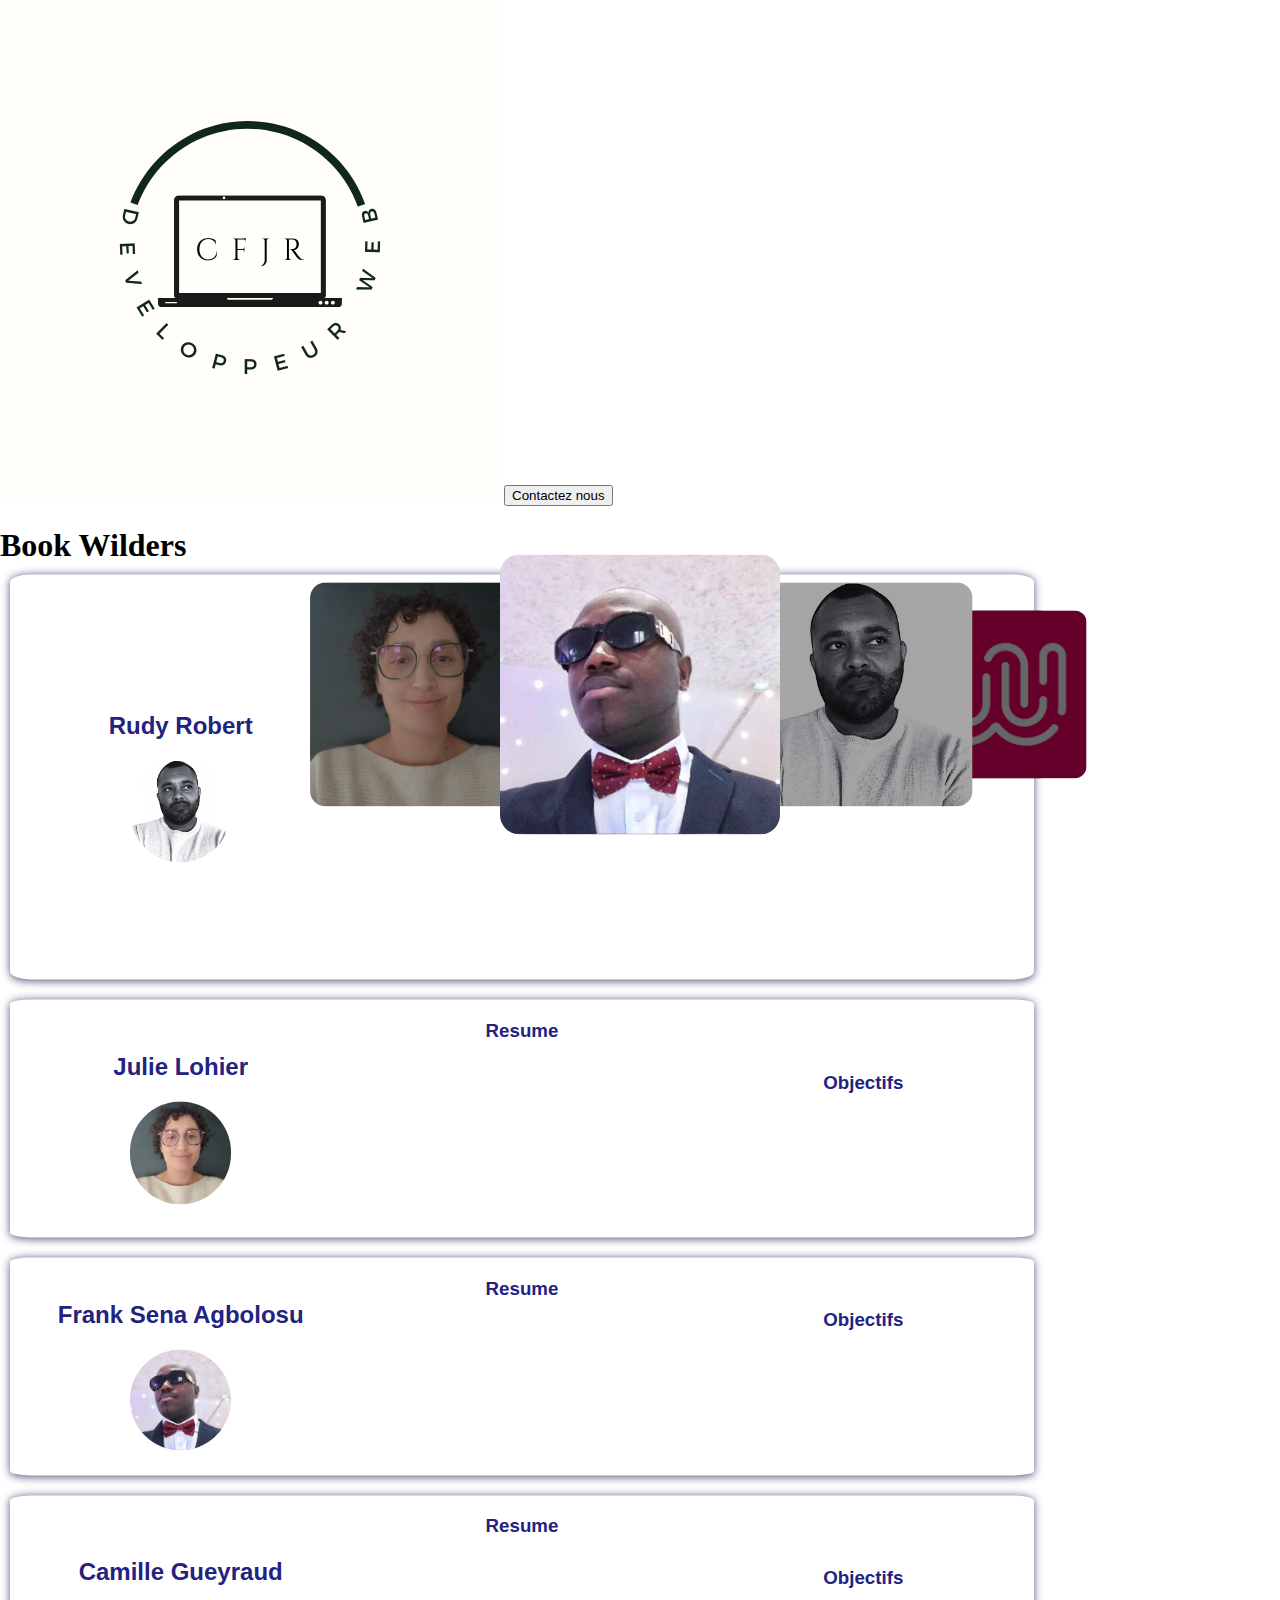
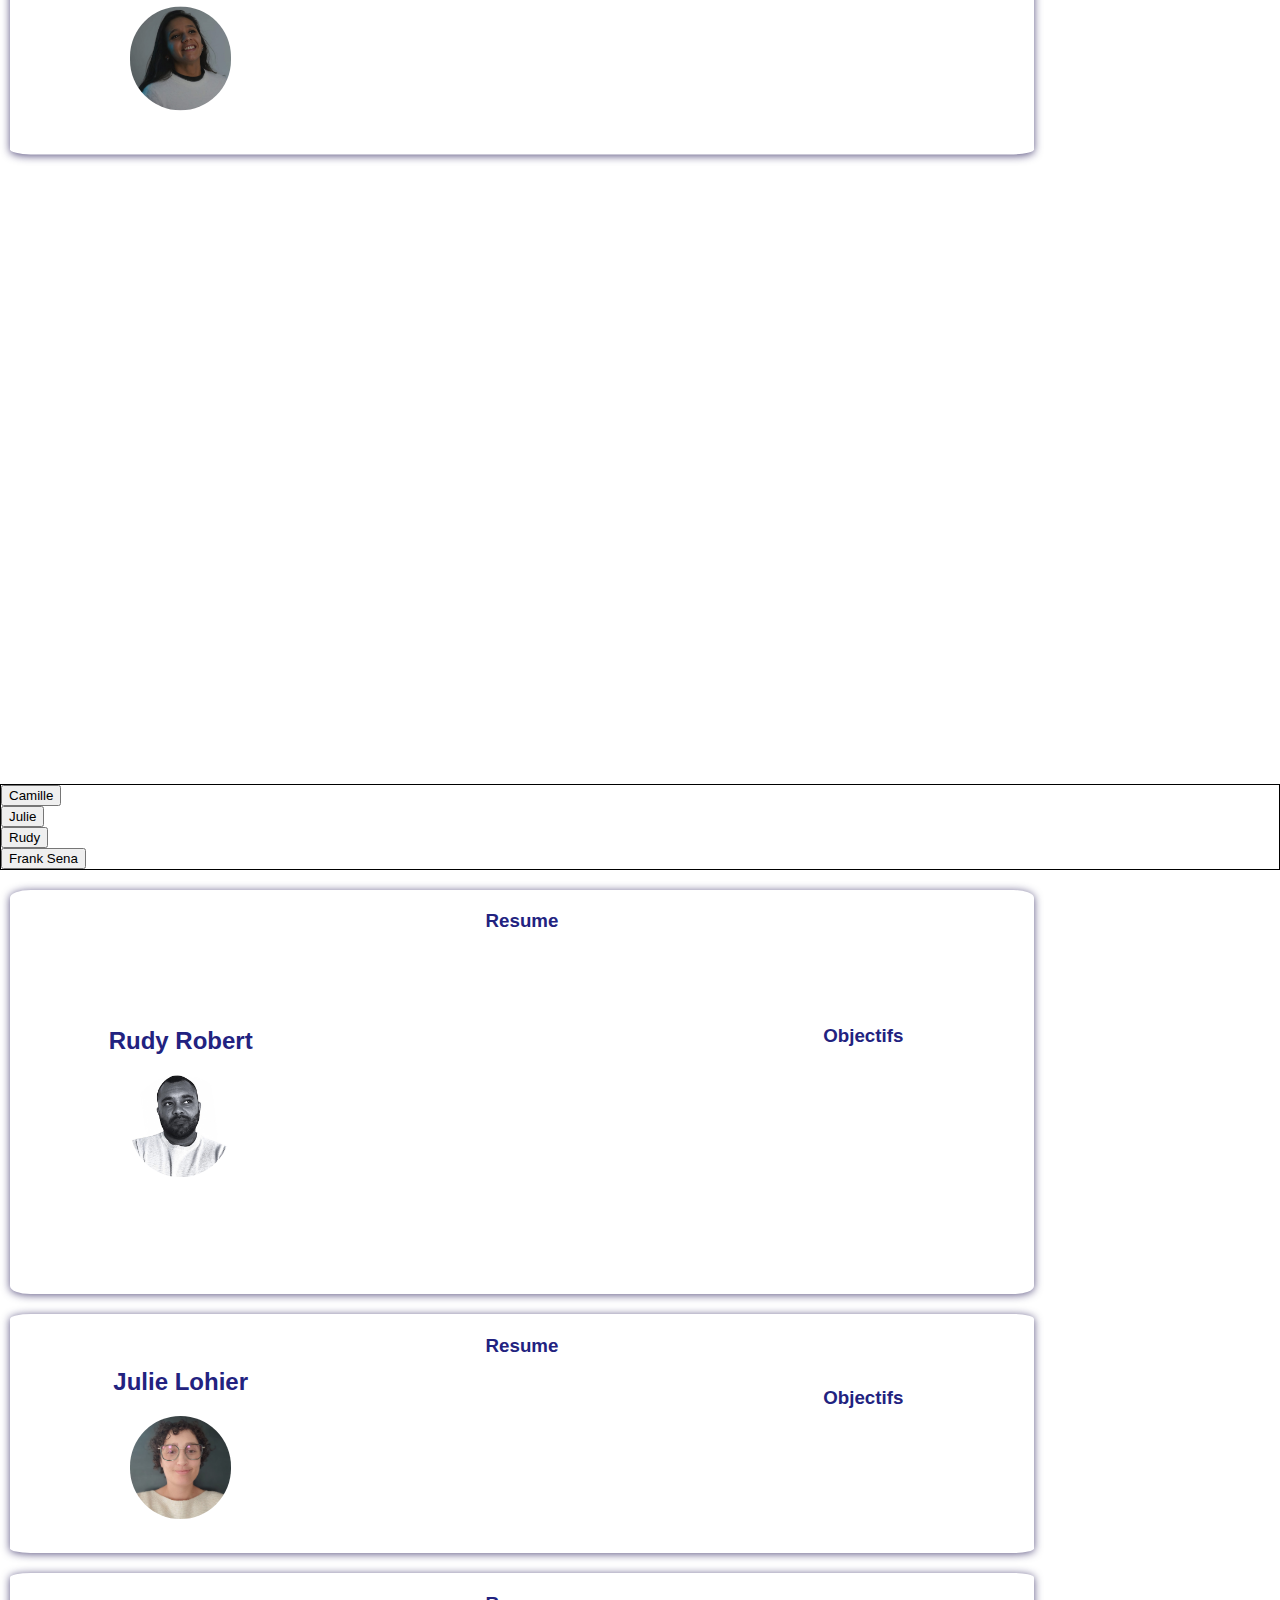
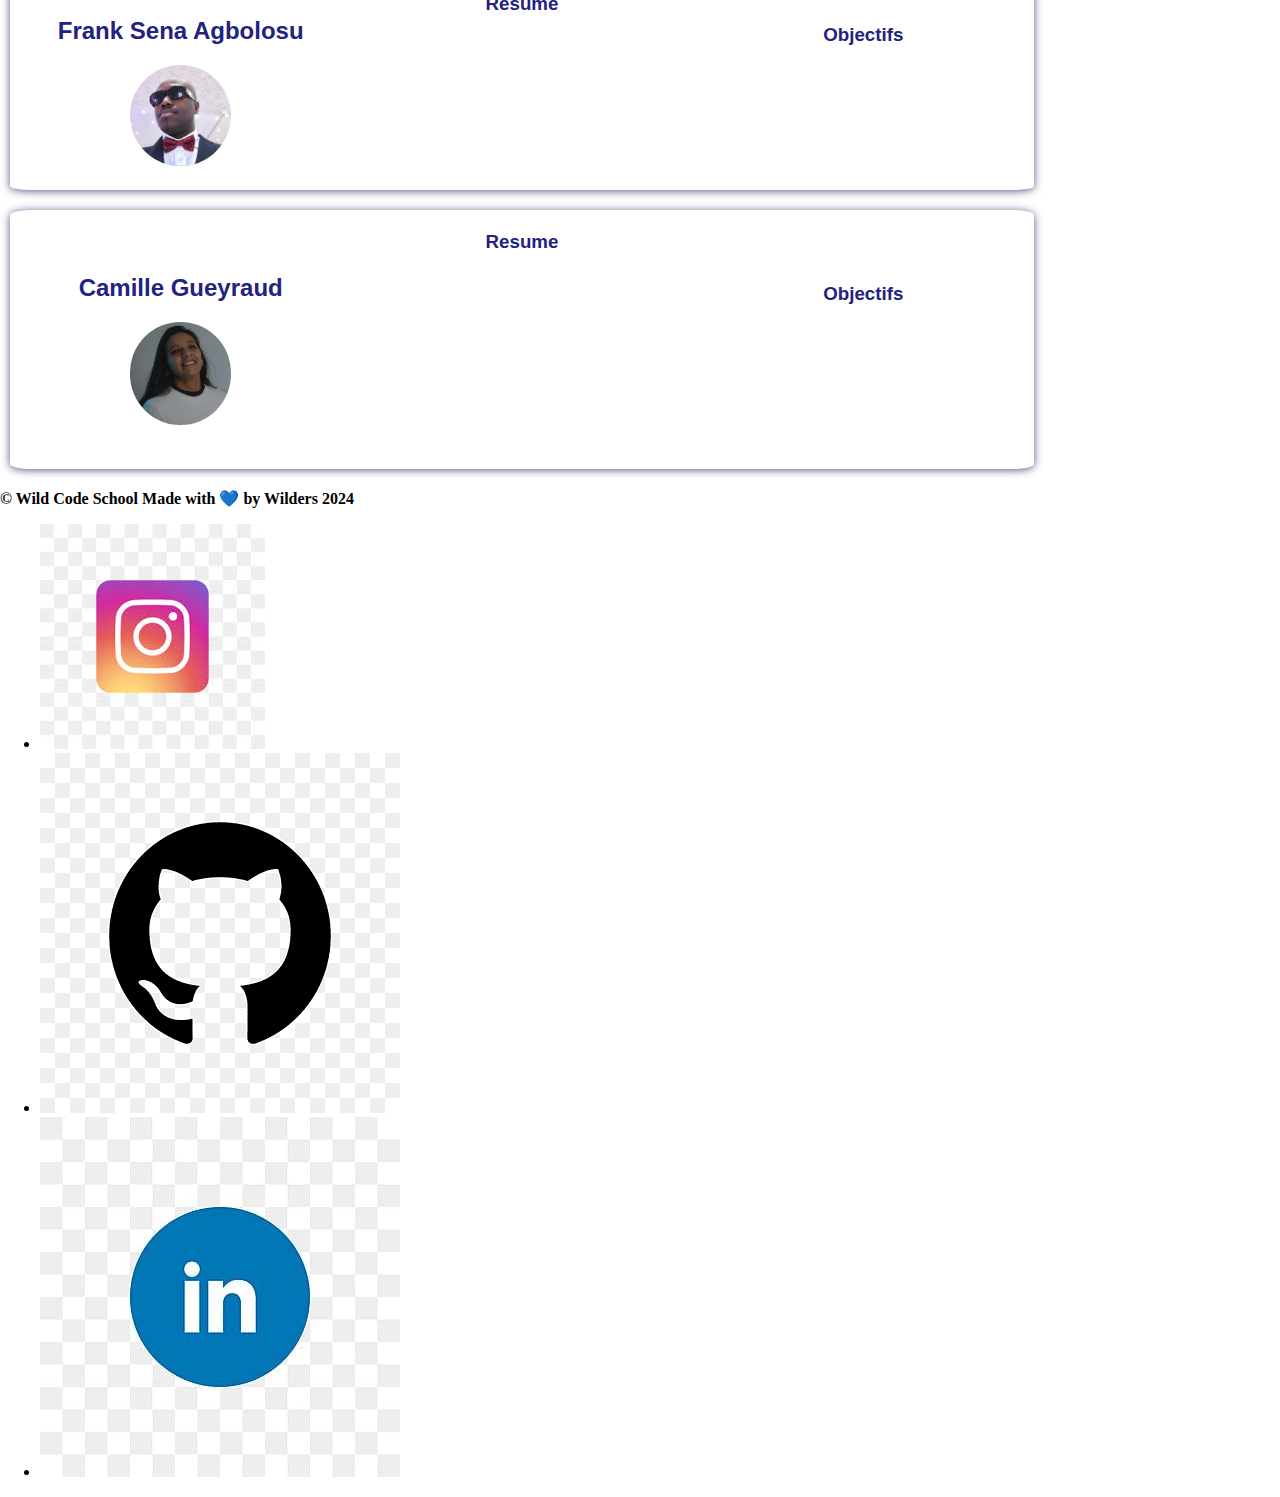
==== index.html @ ea880a0f "erreur2225566545" ====
<!DOCTYPE html>
<html lang="fr">
<head>
    <meta charset="UTF-8">
    <meta name="viewport" content="width=device-width, initial-scale=1.0">

    <link href="https://fonts.googleapis.com/css2?family=Overpass:ital,wght@0,100..900;1,100..900&family=Quicksand:wght@300..700&display=swap" rel="stylesheet">
    <kink rel ="stylesheet" href="style2.css"/>
    <link rel="stylesheet" href="style.css"/>
    <link rel="stylesheet" href="styles.css"/>
    <link rel="stylesheet" href="responcive.css"/>
    
        <title>Book Wilders</title>

    <script src="index.js" defer></script>
    <script src="script.js" defer></script>
    <script src="index2.js" defer></script>
  
</head>
<body>
    <header>
    <div class="contenu">

     
          <img src="../public/image/Logo_Tech_Informatique_Simple_Moderne_Professionnel_Noir_et_Blanc_1.png" alt="logo CV" id="logo"/>
          <button id="Monbouton"> Contactez nous </button>
          <h1>Book Wilders</h1>    
  
       </header>
     </div>

<main>
    <div id="carousel">
        <img src="photos/camille.jpg" id="carousel-image-0" class="carousel-image" >
       
        <img src="photos/IMG_20240923_165453.jpg" id="carousel-image-1" class="carousel-image">
       
        <img src="photos/Sena.JPG" id="carousel-image-2" class="carousel-image">
        <img src="photos/rudy.png" id="carousel-image-3" class="carousel-image">
        <img src="photos/images.png" id="carousel-image-4" class="carousel-image">
        <img src="Logo_Tech_Informatique_Simple_Moderne_Professionnel_Noir_et_Blanc_1.png" id="carousel-image-5" class="carousel-image">
    

        <section class = "container">
             <div class = "CartePrez">
                <h2>Rudy Robert</h2>
                 <img src="./photos/rudy.png" alt = "PhotoCV">
            </div>
            <div class="Resume">
                <h3>Resume</h3>
                <p>"Rudy est un touche-à-tout passionné, avec une affinité particulière pour la musique qu’il pratique pendant son temps libre. Actuellement, il se lance dans le métier de développeur web, une profession qui le passionne profondément. Sa curiosité et son intérêt pour tout ce qui touche à l’informatique l’ont naturellement conduit vers ce domaine. Rudy est déterminé à développer ses compétences techniques et à contribuer à des projets innovants dans le monde du développement web."</p>
            </div>
            <div class = Objectifs>
                 <h3>Objectifs</h3>
                 <p>"Devenir développeur web dans une entreprise a la réunion et pourquoi pas freelance par la suite."</p>
            </div>
         </section>
         
         <section class = "container">
            <div class = "CartePrez">
               <h2>Julie Lohier</h2>
                <img src="./photos/IMG_20240923_165453.jpg" alt = "PhotoCV">
           </div>
           <div class="Resume">
               <h3>Resume</h3>
               <p>"Dans le paramédical depuis des années je veux changer de voix pour faire avancer le monde de demain. L'informatique est un métier porteur un métier offrant de réels opportunités et je ne veux pas manquer ça."</p>
           </div>
           <div class = Objectifs>
                <h3>Objectifs</h3>
                <p>"Devenir développeuse!"</p>
           </div>
        </section>
       
        <section class = "container">
            <div class = "CartePrez">
               <h2>Frank Sena Agbolosu</h2>
                <img src="./photos/Sena.JPG" alt = "PhotoCV">
           </div>
           <div class="Resume">
               <h3>Resume</h3>
               <p>"A la suite de ma formation, je compte faire une alternance. Après mon alternance, j'aimerais bien travailler dans une entreprise . Et finalement, je souhaite ouvrir ma propre boîte."</p>
           </div>
           <div class = Objectifs>
                <h3>Objectifs</h3>
                <p>"Mon objectif c'est de devenir un développeur web"</p>
           </div>
        </section>
    
        <section class = "container">
            <div class = "CartePrez">
               <h2>Camille Gueyraud</h2>
                <img src="./photos/camille.jpg" alt = "PhotoCV">
           </div>
           <div class="Resume">
               <h3>Resume</h3>
               <p>"Issue d'une domaine du recrutement (RPO) dans le monde de l'informatique et de l'IA, j'ai décidé de reprendre mes études afin d'acquérir des compétences en développement web et orienter mon projet professionnel vers un projet freelance."</p>
           </div>
           <div class = Objectifs>
                <h3>Objectifs</h3>
                <p>"Maitriser le front et le back end afin d'élargir mon pannel de compétences."</p>
           </div>
        </section>
      


</main>

<section>
    <!-- Les contacts -->
     <div class="container_contact">
        <button class="showForm">Camille</button><br>
        <button class="showForm">Julie</button><br>
        <button class="showForm">Rudy</button><br>
        <button class="showForm">Frank Sena</button><br>
     </div>
     <div>
        <form method="Get" action="" id="contactForm">
          <label for="email">Email</label><br>
          <input type="email" placeholder="ex:luke@yahoo.com"> <br>
          <label for="message">Votre Message</label><br>
          <textarea name="message" id="message"></textarea><br>
          <button type="submit">Envoyer</button>
         </form>
     </div>
    
    </section>
  <footer></footer>   
    
    <section id="carousel">
            <img src="../photos/camille.jpg" id="carousel-image-0" class="carousel-image" >
           
            <img src="../photos/IMG_20240923_165453.jpg" id="carousel-image-1" class="carousel-image">
           
            <img src="../photos/rudy.png" id="carousel-image-2" class="carousel-image">
            <img src="../photos/Sena.JPG" id="carousel-image-3" class="carousel-image">
            <img src="../public/image/Logo_Tech_Informatique_Simple_Moderne_Professionnel_Noir_et_Blanc_1.png" id="carousel-image-4" class="carousel-image">
            <img src="Logo_Tech_Informatique_Simple_Moderne_Professionnel_Noir_et_Blanc_1.png" id="carousel-image-5" class="carousel-image">
     </section>


    <section class = "container">
        <div class = "CartePrez">
           <h2>Rudy Robert</h2>
            <img src="./photos/rudy.png" alt = "PhotoCV">
       </div>
       <div class="Resume">
           <h3>Resume</h3>
           <p>"Rudy est un touche-à-tout passionné, avec une affinité particulière pour la musique qu’il pratique pendant son temps libre. Actuellement, il se lance dans le métier de développeur web, une profession qui le passionne profondément. Sa curiosité et son intérêt pour tout ce qui touche à l’informatique l’ont naturellement conduit vers ce domaine. Rudy est déterminé à développer ses compétences techniques et à contribuer à des projets innovants dans le monde du développement web."</p>
       </div>
       <div class = Objectifs>
            <h3>Objectifs</h3>
            <p>"Devenir développeur web dans une entreprise a la réunion et pourquoi pas freelance par la suite."</p>
       </div>
    </section>
    
    <section class = "container">
       <div class = "CartePrez">
          <h2>Julie Lohier</h2>
           <img src="./photos/IMG_20240923_165453.jpg" alt = "PhotoCV">
      </div>
      <div class="Resume">
          <h3>Resume</h3>
          <p>"Dans le paramédical depuis des années je veux changer de voix pour faire avancer le monde de demain. L'informatique est un métier porteur un métier offrant de réels opportunités et je ne veux pas manquer ça."</p>
      </div>
      <div class = Objectifs>
           <h3>Objectifs</h3>
           <p>"Devenir développeuse!"</p>
      </div>
   </section>
  
   <section class = "container">
       <div class = "CartePrez">
          <h2>Frank Sena Agbolosu</h2>
           <img src="./photos/Sena.JPG" alt = "PhotoCV">
      </div>
      <div class="Resume">
          <h3>Resume</h3>
          <p>"A la suite de ma formation, je compte faire une alternance. Après mon alternance, j'aimerais bien travailler dans une entreprise . Et finalement, je souhaite ouvrir ma propre boîte."</p>
      </div>
      <div class = Objectifs>
           <h3>Objectifs</h3>
           <p>"Mon objectif c'est de devenir un développeur web"</p>
      </div>
   </section>

   <section class = "container">
       <div class = "CartePrez">
          <h2>Camille Gueyraud</h2>
           <img src="./photos/camille.jpg" alt = "PhotoCV">
      </div>
      <div class="Resume">
          <h3>Resume</h3>
          <p>"Issue d'une domaine du recrutement (RPO) dans le monde de l'informatique et de l'IA, j'ai décidé de reprendre mes études afin d'acquérir des compétences en développement web et orienter mon projet professionnel vers un projet freelance."</p>
      </div>
      <div class = Objectifs>
           <h3>Objectifs</h3>
           <p>"Maitriser le front et le back end afin d'élargir mon pannel de compétences."</p>
      </div>
   </section>

</main>



  <footer><strong>
        <span>&copy; Wild Code School</span>
        <span>Made with &#x1F499; by Wilders 2024</span>
        <nav>
            <ul class="social-icons">
                <li><a href="https://www.instagram.com"></a> <img src="../public/image/logoinsta.jpeg" alt="insta"></li>
                <li><a href="https://www.github.com"></a> <img src="../public/image/logogithub.png" alt="github"></li>
                <li><a href= "https://www.linkedin.com"></a><img src="../public/image/logolinkedin.jpeg" alt="linkedin"></li>
                
            </ul>
        </nav>
    </strong>
    </footer>

</body>
</html>
---- style.css ----
/* css camille */
main {
    display: grid;
    place-items: center; 
    min-height: 100vh; 
    /* ajout rudy */
    margin-top: 600px;
}

.container {

  
    
    display: grid;
    flex-direction: column;
    justify-content: space-between;
    align-items: center;
    margin:20px;
    box-shadow: 0px 1px 9px rgba(21, 11, 75, 0.7);
    border-radius: 2%;
    
    @media screen and (min-width: 992px) {
        display: flex;
        flex-direction: row;
        width: 80%;
        justify-content: space-between;
        margin-left: 10px;
        margin-right: 3px;
      }

}

.CartePrez , .Resume , .Objectifs{
    display: grid;
    justify-items: center;
    flex: 1;
    margin: 2px;
}

h2 , h3 {
    font-family: Verdana, Geneva, Tahoma, sans-serif;
    color: rgb(34, 34, 128);
}

p {
    font-family: 'Segoe UI', Tahoma, Geneva, Verdana, sans-serif;
    font-size: 9;
    text-align: center;
    line-height: 1.3;
    margin: 25px;
    opacity: 0; 
    animation: fadeIn 4s ease-in forwards; 
  }
  
  @keyframes fadeIn {
    from {
      opacity: 0; 
    }
    to {
      opacity: 1; 
    }
  }


.CartePrez img {
    width: 30%;
    border-radius: 500px;
}

/* CSS Frank */

.container_contact {
 border: 1px solid black;
  
  }  

#contactForm {
  display:none;
}
---- styles.css ----
body {
<<<<<<< HEAD
	background-image:;
	caret-color: transparent;
	margin: 0;
=======
	background-image: url("public/image/bg.png");
    background-size: cover;
    background-repeat: no-repeat;
    background-position: center;
    background-attachment: fixed;
    background-size: 90%

>>>>>>> 9f39a47e15e9394b6ae629d2e68b1f5ff9abc0ea
}

#carousel  {
    width: 100%;
    max-width: 100vw;
<<<<<<< HEAD
    height:85vh;
=======
    height: 65vh;
>>>>>>> 9f39a47e15e9394b6ae629d2e68b1f5ff9abc0ea
    position: absolute;
    top: 100%;
    transform: translateY(-50%);
    overflow: hidden;
}



.carousel-image  {
    height: 50vh;
    max-height: 280px;
    position: absolute;
    left: 50%;
    border-radius: 7%;
    box-shadow: rgba(0, 0, 0, 0.35) 0px px 1px;

}

#carousel-image-0  {
    transform: translateX(-50%) translateX(120%) scale(0.6);
    filter: brightness(40%);
    z-index: 1;
}

#carousel-image-1  {
    transform: translateX(-50%) translateX(-80%) scale(0.8);
    filter: brightness(65%);
    opacity: 10;
    z-index: 2;
}

#carousel-image-2 {
    transform: translateX(-50%) scale(1);
    filter: brightness(100%);
    opacity: 10;
    z-index: 3;
}

#carousel-image-3 {
    transform: translateX(-50%) translateX(80%) scale(0.8);
    filter: brightness(65%);
    opacity: 10;
    z-index: 2;
}

#carousel-image-4 {
    transform: translateX(-50%) translateX(120%) scale(0.6);
    filter: brightness(40%);
    opacity: 10;
    z-index: 1;
}

#carousel-image-5 {
    transform: translateX(-50%) scale(1.5);
    filter: brightness(40%);
    opacity: 0;
    z-index: 1;
}

Forward
.mv0to5 {
    animation:mv0to5;
  
    animation-fill-mode: forwards;	
}

.mv5to4 {
    animation:mv5to4;
   
    animation-fill-mode: forwards;	
}

.mv4to3 {
    animation: mv4to3;
    
    animation-fill-mode: forwards;	
}

.mv3to2 {
    animation: mv3to2;
   
    animation-fill-mode:forwards;	
}

.mv2to1 {
    animation:mv2to1;
    
    animation-fill-mode: forwards;	
}

.mv1to0 {
    animation:mv1to0;
  
    animation-fill-mode: forwards;
}





@keyframes mv0to5 {
    0% { transform: translateX(-50%) translateX(-120%) scale(0.6); filter: brightness(40%); opacity: 1; z-index: 2}
    20% { opacity: 0; }
    100% { transform: translateX(-50%) scale(0.6);  filter: brightness(40%); opacity: 0; z-index:1}
}
@keyframes mv5to4 {
    0% { transform: translateX(-50%) scale(0.6);  filter: brightness(40%); opacity: 0; z-index:1 }    
    80% { opacity: 0;}
    100% { transform: translateX(-50%) translateX(120%) scale(0.6);  filter: brightness(40%); opacity: 1; z-index: 2 }
}
@keyframes mv4to3 {
    0% { transform: translateX(-50%) translateX(120%) scale(0.6); filter: brightness(40%); opacity: 1; z-index: 2; }
    100% { transform: translateX(-50%) translateX(80%) scale(0.8); filter: brightness(65%); opacity: 1; z-index: 3; }
}
@keyframes mv3to2 {
    0% { transform: translateX(-50%) translateX(80%) scale(0.8); filter: brightness(65%); opacity: 1; z-index: 3; }
    30% { opacity: 1; z-index: 4;}
    100% { transform: translateX(-50%) translateX(0%) scale(1); filter: brightness(100%); opacity: 1; z-index: 4; }
}
@keyframes mv2to1 {
    0% { transform: translateX(-50%) translateX(0%) scale(1); filter: brightness(100%); opacity: 1; z-index: 4; }    
    100% { transform: translateX(-50%) translateX(-80%) scale(0.8); filter: brightness(65%); opacity: 1; z-index: 3; }
}
@keyframes mv1to0 {
    0% { transform: translateX(-50%) translateX(-80%) scale(0.8); filter: brightness(65%); opacity:1; z-index:3; }        
    100% { transform: translateX(-50%) translateX(-120%) scale(0.6); filter: brightness(40%); opacity:1; z-index:2; }
}
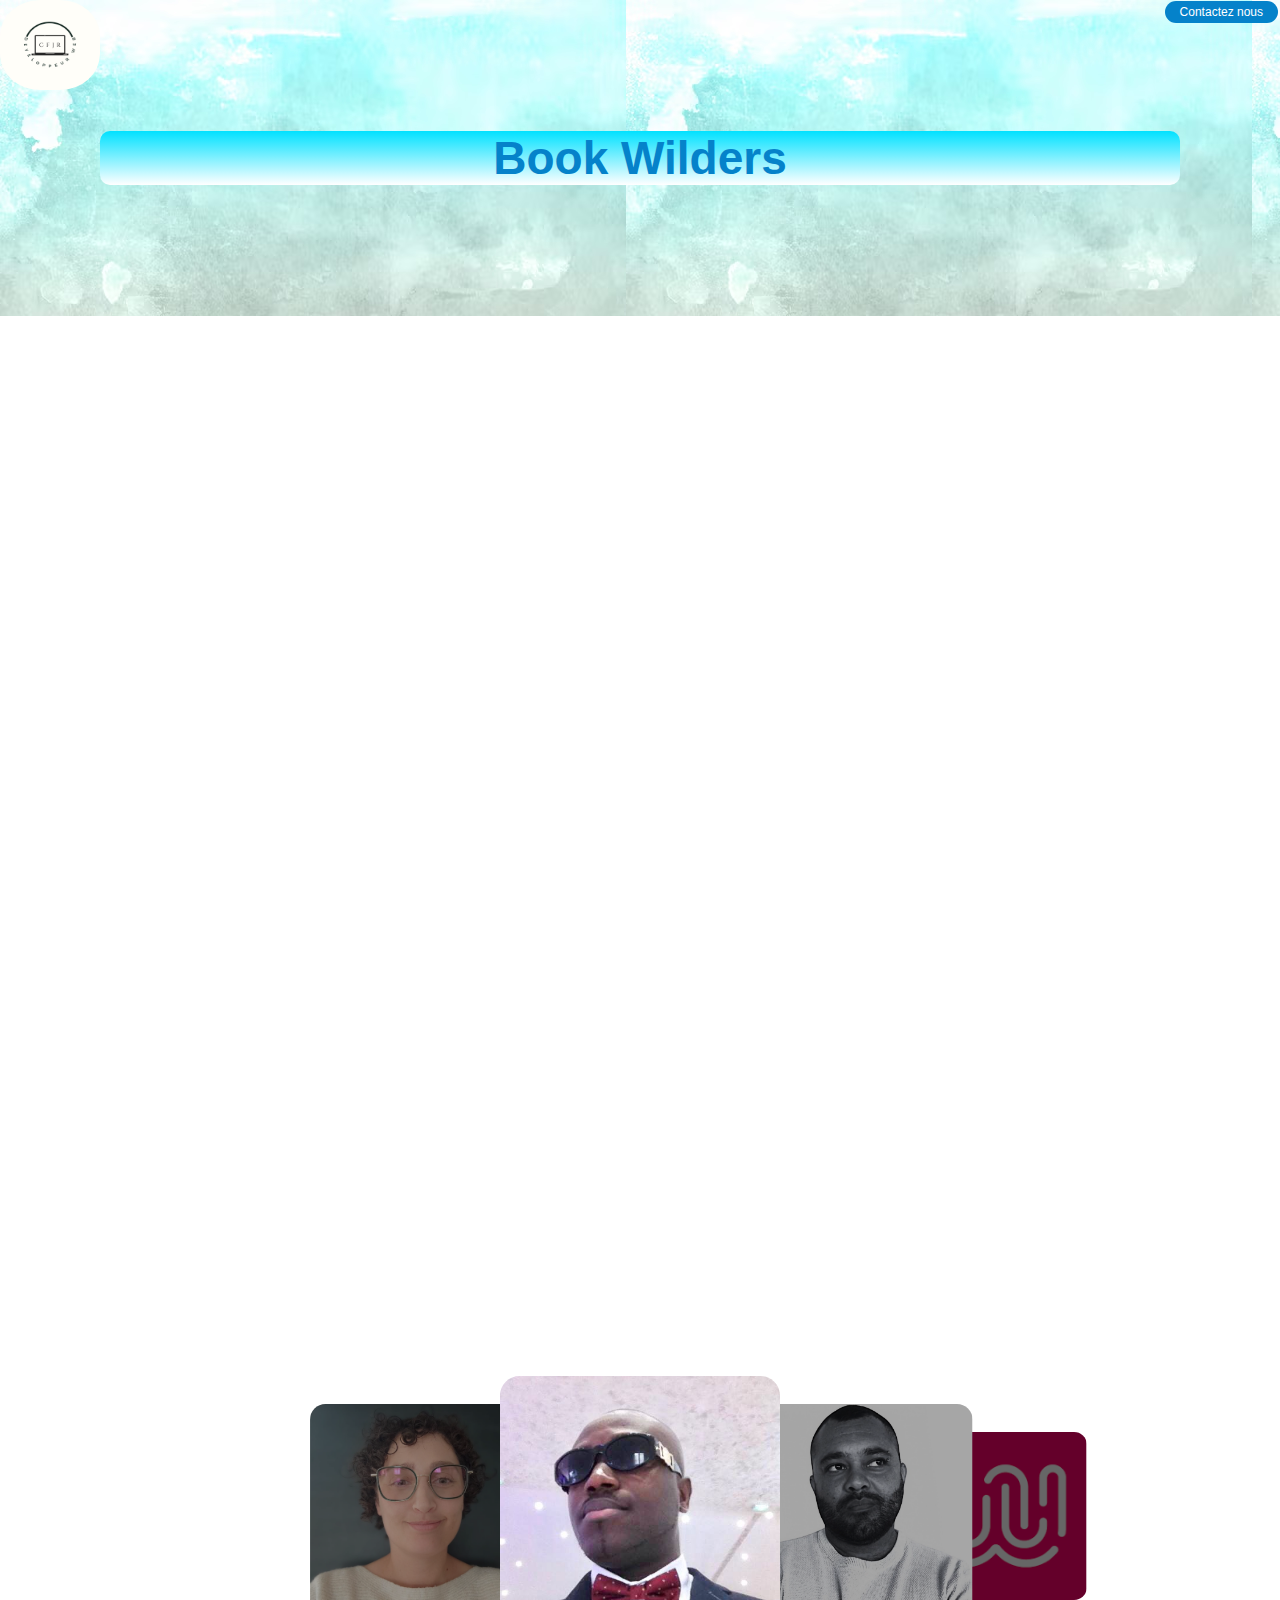
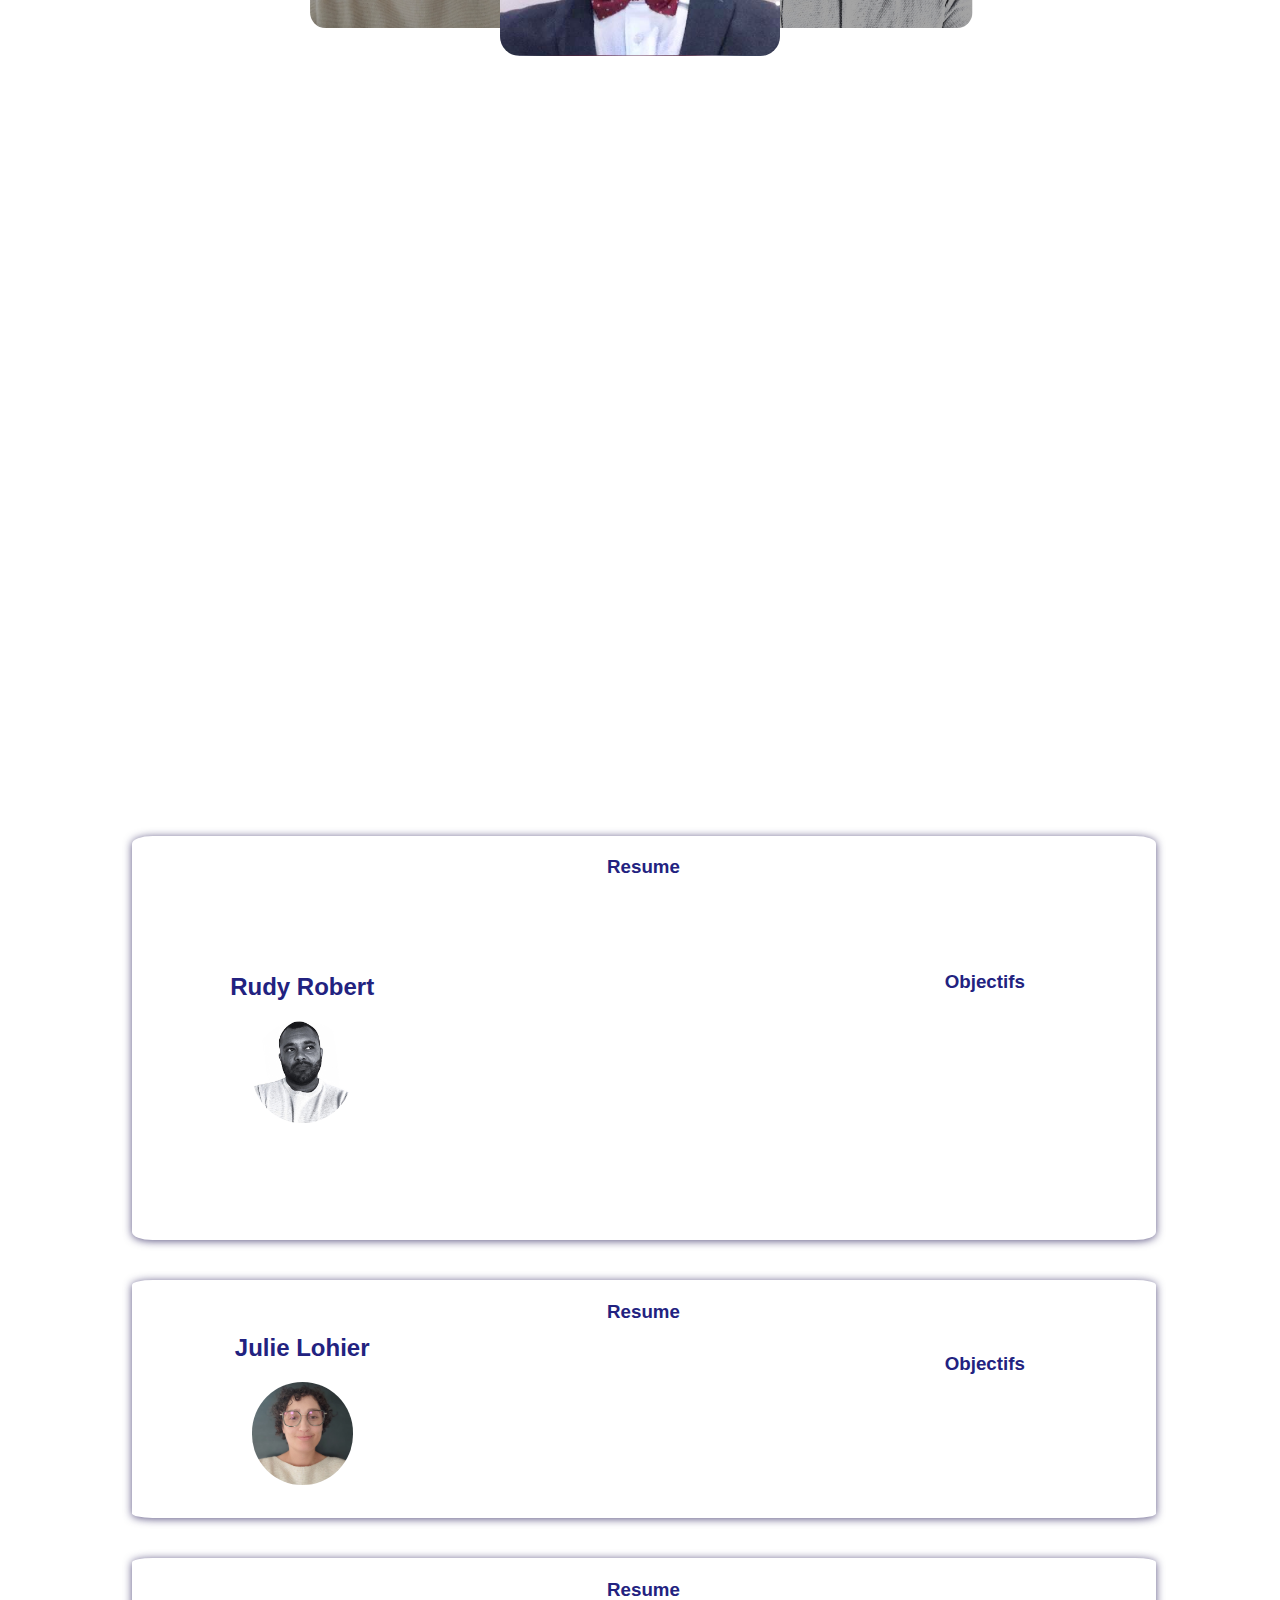
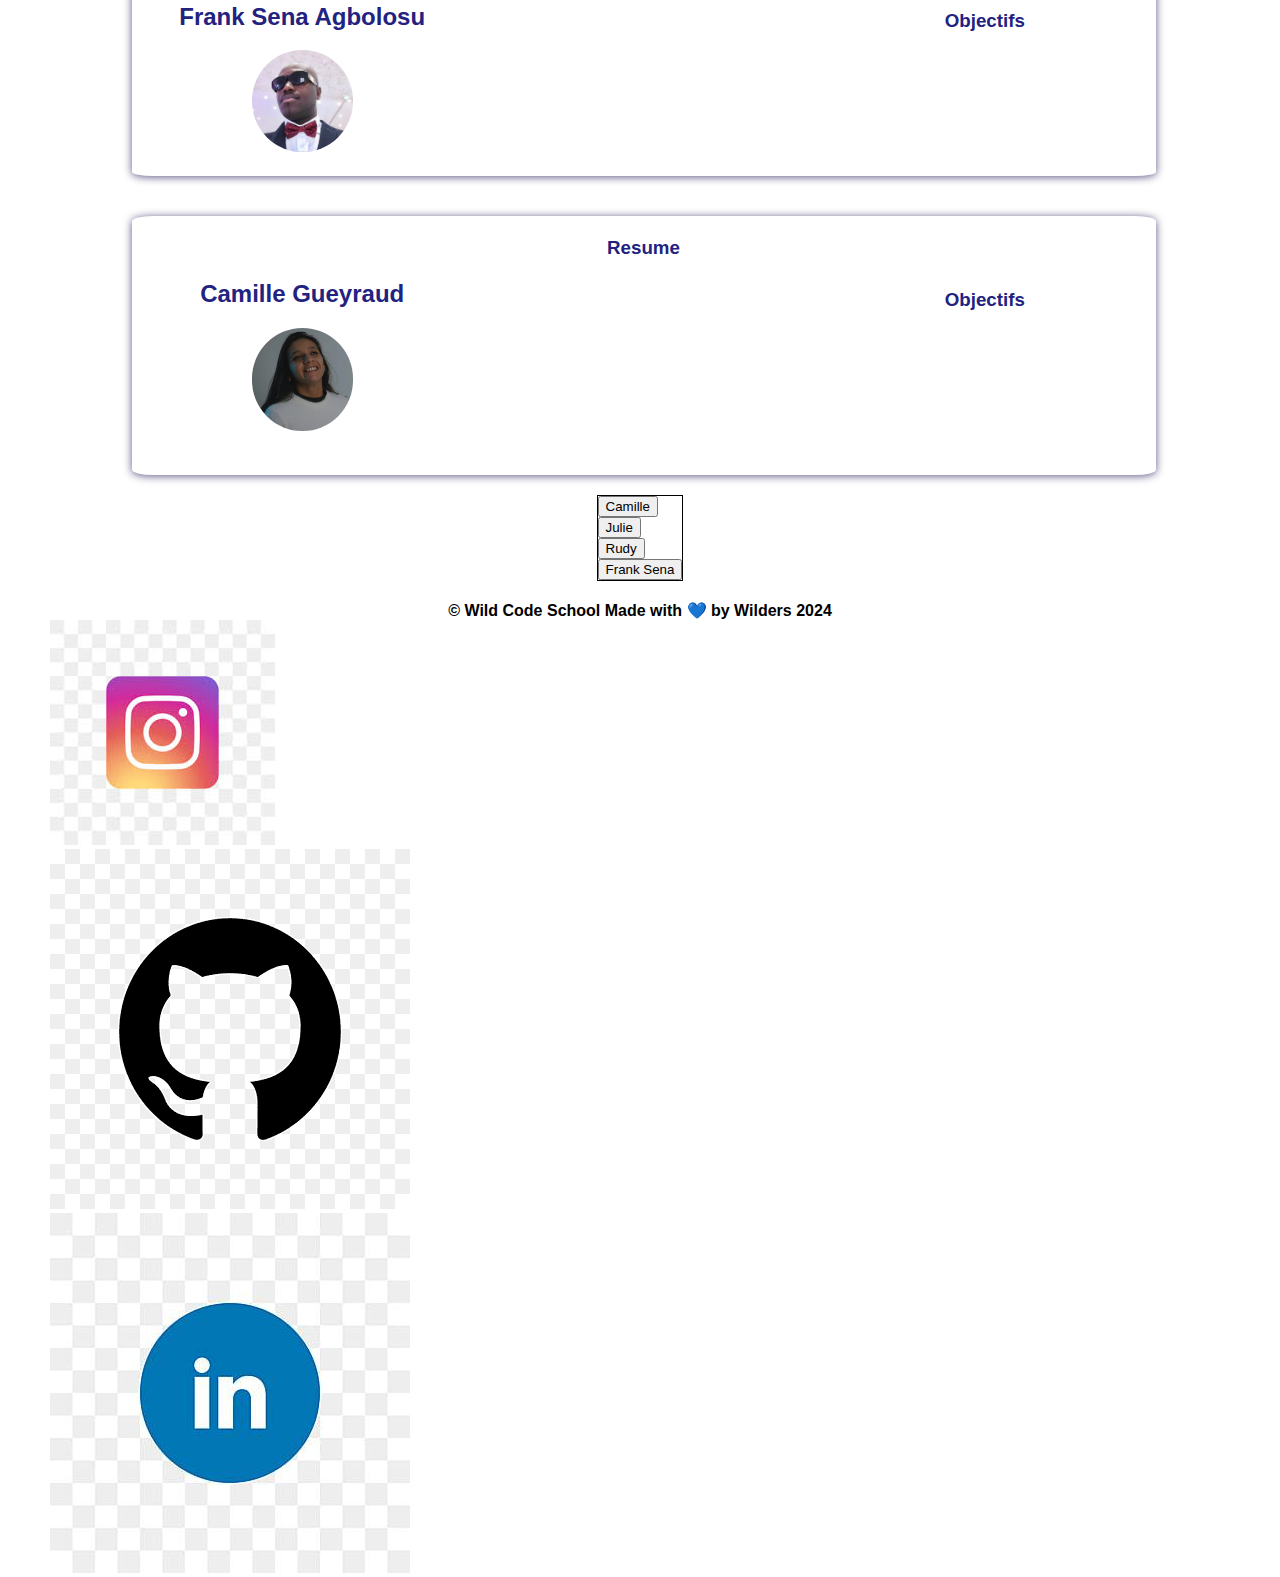
==== commit 6f9b986b: "Merge branch 'main' of github.com:rudy-flexcode/code-projet" ====
--- a/index.html
+++ b/index.html
@@ -8,6 +8,7 @@
     <kink rel ="stylesheet" href="style2.css"/>
     <link rel="stylesheet" href="style.css"/>
     <link rel="stylesheet" href="styles.css"/>
+    <link rel="stylesheet" href="style2.css"/>
     <link rel="stylesheet" href="responcive.css"/>
     
         <title>Book Wilders</title>
@@ -30,7 +31,7 @@
      </div>
 
 <main>
-    <div id="carousel">
+    <main id="carousel">
         <img src="photos/camille.jpg" id="carousel-image-0" class="carousel-image" >
        
         <img src="photos/IMG_20240923_165453.jpg" id="carousel-image-1" class="carousel-image">
@@ -40,11 +41,12 @@
         <img src="photos/images.png" id="carousel-image-4" class="carousel-image">
         <img src="Logo_Tech_Informatique_Simple_Moderne_Professionnel_Noir_et_Blanc_1.png" id="carousel-image-5" class="carousel-image">
     
+    </main>
 
-        <section class = "container">
-             <div class = "CartePrez">
-                <h2>Rudy Robert</h2>
-                 <img src="./photos/rudy.png" alt = "PhotoCV">
+    <section class = "container">
+         <div class = "CartePrez">
+             <h2>Rudy Robert</h2>
+             <img src="./photos/rudy.png" alt = "PhotoCV">
             </div>
             <div class="Resume">
                 <h3>Resume</h3>
@@ -102,18 +104,16 @@
         </section>
       
 
-
-</main>
-
-<section>
+    <section>
     <!-- Les contacts -->
-     <div class="container_contact">
-        <button class="showForm">Camille</button><br>
-        <button class="showForm">Julie</button><br>
-        <button class="showForm">Rudy</button><br>
-        <button class="showForm">Frank Sena</button><br>
-     </div>
-     <div>
+         <div class="container_contact">
+            <button class="showForm">Camille</button><br>
+            <button class="showForm">Julie</button><br>
+            <button class="showForm">Rudy</button><br>
+         <button class="showForm">Frank Sena</button><br>
+        </div>
+     
+       <div>
         <form method="Get" action="" id="contactForm">
           <label for="email">Email</label><br>
           <input type="email" placeholder="ex:luke@yahoo.com"> <br>
@@ -121,86 +121,14 @@
           <textarea name="message" id="message"></textarea><br>
           <button type="submit">Envoyer</button>
          </form>
-     </div>
+        </div>
     
-    </section>
-  <footer></footer>   
-    
-    <section id="carousel">
-            <img src="../photos/camille.jpg" id="carousel-image-0" class="carousel-image" >
-           
-            <img src="../photos/IMG_20240923_165453.jpg" id="carousel-image-1" class="carousel-image">
-           
-            <img src="../photos/rudy.png" id="carousel-image-2" class="carousel-image">
-            <img src="../photos/Sena.JPG" id="carousel-image-3" class="carousel-image">
-            <img src="../public/image/Logo_Tech_Informatique_Simple_Moderne_Professionnel_Noir_et_Blanc_1.png" id="carousel-image-4" class="carousel-image">
-            <img src="Logo_Tech_Informatique_Simple_Moderne_Professionnel_Noir_et_Blanc_1.png" id="carousel-image-5" class="carousel-image">
-     </section>
-
-
-    <section class = "container">
-        <div class = "CartePrez">
-           <h2>Rudy Robert</h2>
-            <img src="./photos/rudy.png" alt = "PhotoCV">
-       </div>
-       <div class="Resume">
-           <h3>Resume</h3>
-           <p>"Rudy est un touche-à-tout passionné, avec une affinité particulière pour la musique qu’il pratique pendant son temps libre. Actuellement, il se lance dans le métier de développeur web, une profession qui le passionne profondément. Sa curiosité et son intérêt pour tout ce qui touche à l’informatique l’ont naturellement conduit vers ce domaine. Rudy est déterminé à développer ses compétences techniques et à contribuer à des projets innovants dans le monde du développement web."</p>
-       </div>
-       <div class = Objectifs>
-            <h3>Objectifs</h3>
-            <p>"Devenir développeur web dans une entreprise a la réunion et pourquoi pas freelance par la suite."</p>
-       </div>
-    </section>
-    
-    <section class = "container">
-       <div class = "CartePrez">
-          <h2>Julie Lohier</h2>
-           <img src="./photos/IMG_20240923_165453.jpg" alt = "PhotoCV">
-      </div>
-      <div class="Resume">
-          <h3>Resume</h3>
-          <p>"Dans le paramédical depuis des années je veux changer de voix pour faire avancer le monde de demain. L'informatique est un métier porteur un métier offrant de réels opportunités et je ne veux pas manquer ça."</p>
-      </div>
-      <div class = Objectifs>
-           <h3>Objectifs</h3>
-           <p>"Devenir développeuse!"</p>
-      </div>
-   </section>
-  
-   <section class = "container">
-       <div class = "CartePrez">
-          <h2>Frank Sena Agbolosu</h2>
-           <img src="./photos/Sena.JPG" alt = "PhotoCV">
-      </div>
-      <div class="Resume">
-          <h3>Resume</h3>
-          <p>"A la suite de ma formation, je compte faire une alternance. Après mon alternance, j'aimerais bien travailler dans une entreprise . Et finalement, je souhaite ouvrir ma propre boîte."</p>
-      </div>
-      <div class = Objectifs>
-           <h3>Objectifs</h3>
-           <p>"Mon objectif c'est de devenir un développeur web"</p>
-      </div>
    </section>
 
-   <section class = "container">
-       <div class = "CartePrez">
-          <h2>Camille Gueyraud</h2>
-           <img src="./photos/camille.jpg" alt = "PhotoCV">
-      </div>
-      <div class="Resume">
-          <h3>Resume</h3>
-          <p>"Issue d'une domaine du recrutement (RPO) dans le monde de l'informatique et de l'IA, j'ai décidé de reprendre mes études afin d'acquérir des compétences en développement web et orienter mon projet professionnel vers un projet freelance."</p>
-      </div>
-      <div class = Objectifs>
-           <h3>Objectifs</h3>
-           <p>"Maitriser le front et le back end afin d'élargir mon pannel de compétences."</p>
-      </div>
-   </section>
+</main> 
 
-</main>
-
-
+  <footer></footer>   
+  
 
   <footer><strong>
         <span>&copy; Wild Code School</span>
--- a/style2.css
+++ b/style2.css
@@ -0,0 +1,103 @@
+.contenu {
+    background-color: none;
+    padding: none;
+    border-radius: 10px;
+    background: linear-gradient(#01e1ff, #ffffff );
+ }
+
+
+
+
+
+header{
+    padding: 100px;
+    background-image: url(./public/image/fond5.avif);
+   
+    /* background-image: url(../public/image/fond5.avif); */
+}
+
+
+#Monbouton {
+    display: inline-block;
+    background-color: #0582CA;
+    border-radius: 30px;
+    border:none;
+    color: white;
+    padding: 4px 15px;
+    text-align: center;
+    text-decoration: none;
+    display: flex;
+    font-size: 12px;
+    margin: 1px 2px;
+    cursor: pointer;
+    font-family: Verdana, Geneva, Tahoma, sans-serif;
+    position: fixed;
+    top: 0;
+    right: 0;
+  
+
+}
+
+h1 {
+    color: #0582CA;
+    font-family: Verdana, Geneva, Tahoma, sans-serif;
+    text-align: center;
+    /* position:absolute; modifié pour le mettre au millieu */
+    top: 80px;
+    left: 100px;
+    /* modif de 26 a 46 px */
+    font-size: 46px;
+
+}
+
+#logo {
+    border-radius: 40%;
+    width: 100px;
+    height: 90px;
+    position:absolute;
+    top: 0px;
+    left:0px;
+   
+
+    }
+
+/*  */
+
+body{
+    margin: 0;
+    height: 100vh;
+    /* background-size: cover; */
+    /* display: flex; */
+    /* justify-content: center;
+    align-items: center; */
+
+}
+
+    
+
+
+
+
+footer {
+
+    /* background-image: url(../public/image/fond5.avif); */
+    font-family: Verdana, Geneva, Tahoma, sans-serif;
+    padding-bottom: 20px;
+    text-align: center;
+
+}
+
+.social-icons{
+
+   max-width: 2px;
+   max-height: 2px;
+   list-style: none;
+}
+.social-icons{
+    margin: 0 10px;
+
+
+}
+.social-icons a {
+   font-size: 10px;
+}
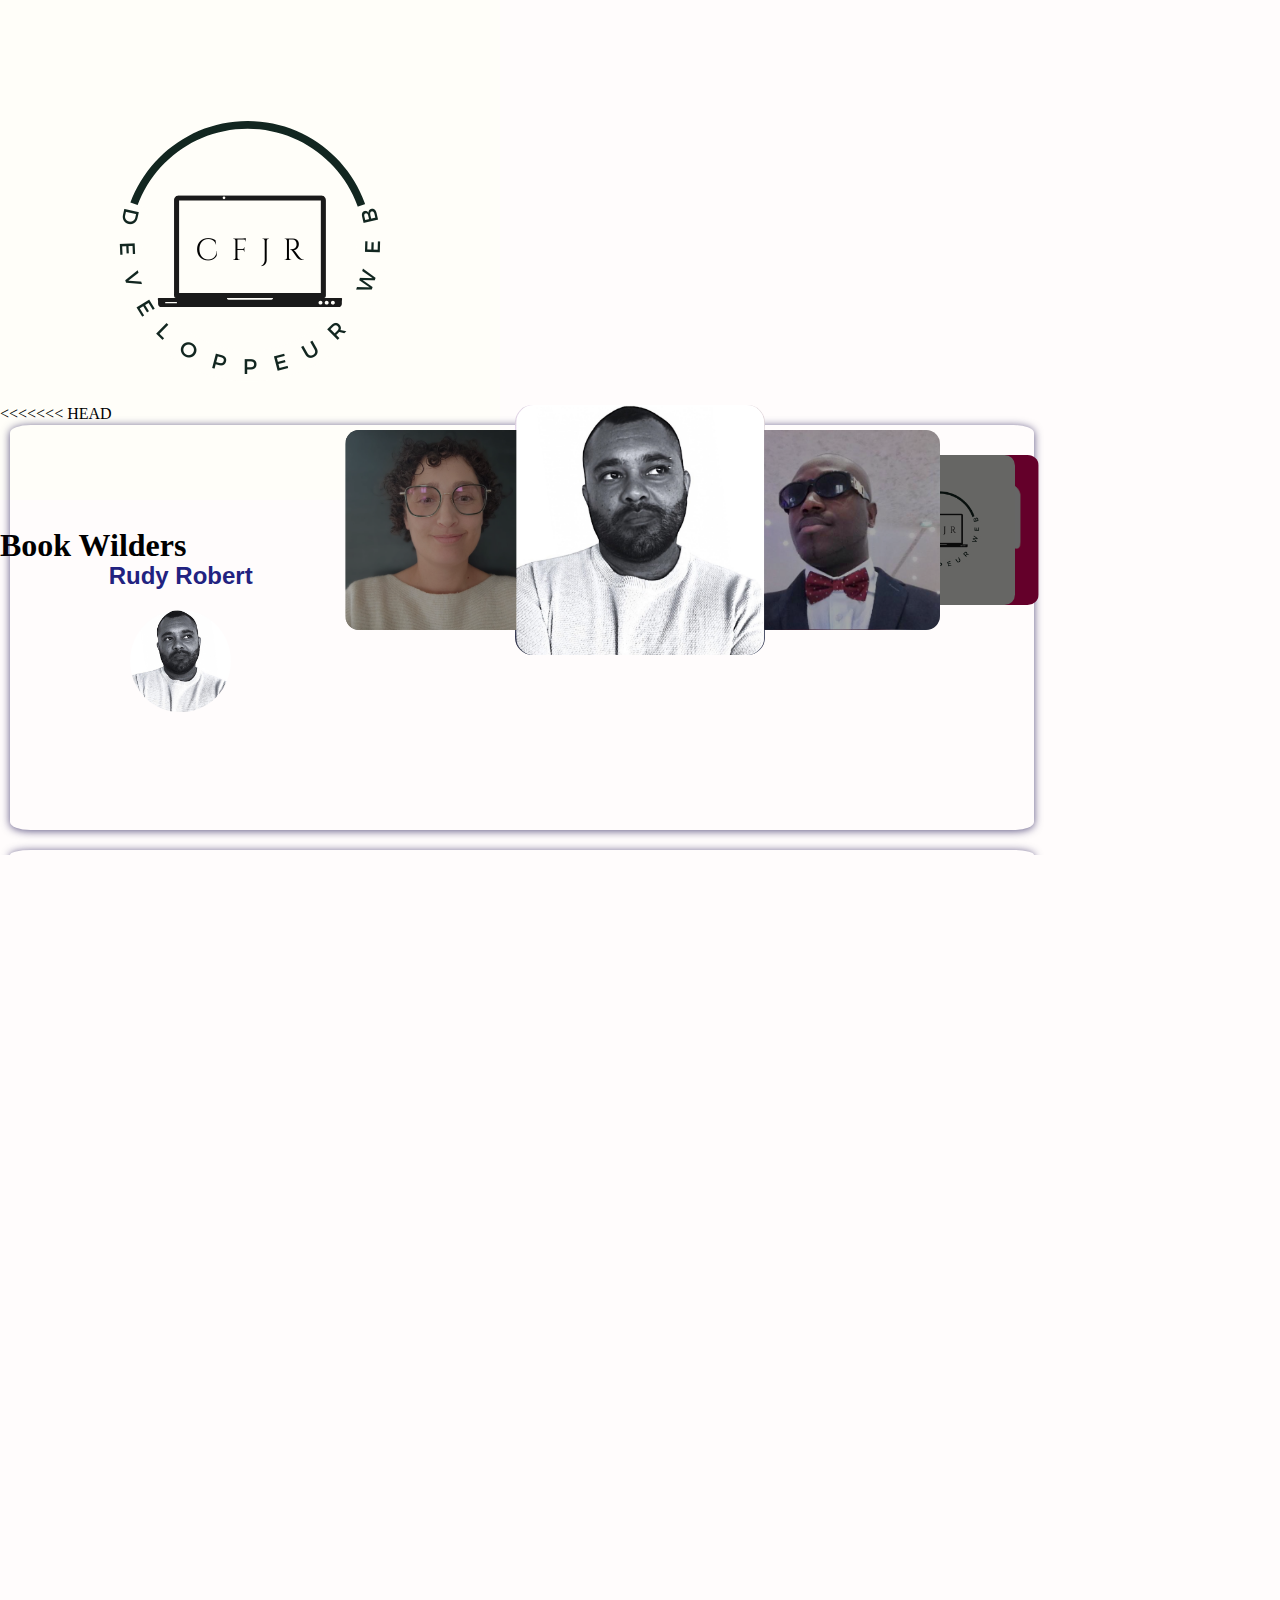
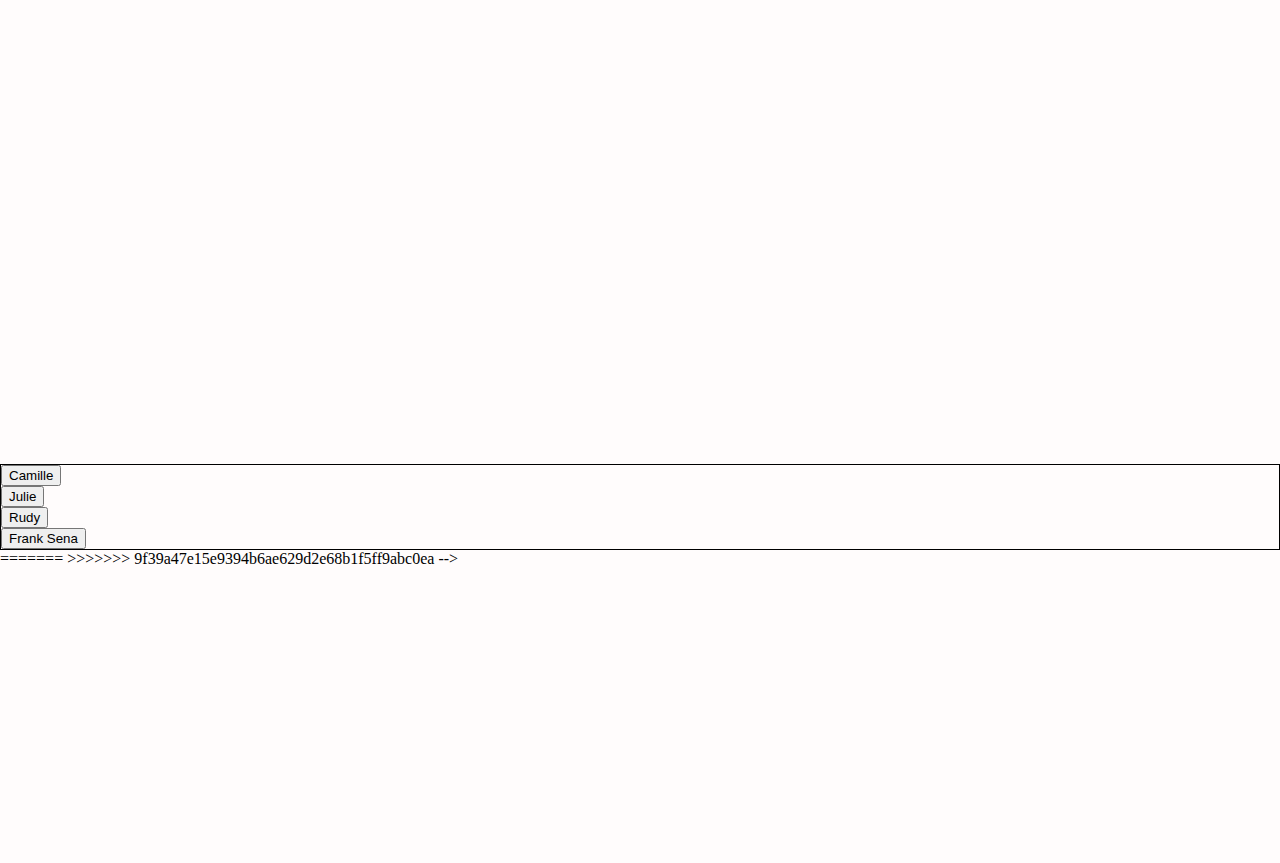
==== commit 3b146b58: "oups" ====
--- a/index.html
+++ b/index.html
@@ -5,10 +5,8 @@
     <meta name="viewport" content="width=device-width, initial-scale=1.0">
 
     <link href="https://fonts.googleapis.com/css2?family=Overpass:ital,wght@0,100..900;1,100..900&family=Quicksand:wght@300..700&display=swap" rel="stylesheet">
-    <kink rel ="stylesheet" href="style2.css"/>
     <link rel="stylesheet" href="style.css"/>
     <link rel="stylesheet" href="styles.css"/>
-    <link rel="stylesheet" href="style2.css"/>
     <link rel="stylesheet" href="responcive.css"/>
     
         <title>Book Wilders</title>
@@ -19,9 +17,9 @@
   
 </head>
 <body>
-    <header>
+
     <div class="contenu">
-
+        <header>
      
           <img src="../public/image/Logo_Tech_Informatique_Simple_Moderne_Professionnel_Noir_et_Blanc_1.png" alt="logo CV" id="logo"/>
           <button id="Monbouton"> Contactez nous </button>
@@ -31,7 +29,7 @@
      </div>
 
 <main>
-    <main id="carousel">
+    <div id="carousel">
         <img src="photos/camille.jpg" id="carousel-image-0" class="carousel-image" >
        
         <img src="photos/IMG_20240923_165453.jpg" id="carousel-image-1" class="carousel-image">
@@ -40,13 +38,12 @@
         <img src="photos/rudy.png" id="carousel-image-3" class="carousel-image">
         <img src="photos/images.png" id="carousel-image-4" class="carousel-image">
         <img src="Logo_Tech_Informatique_Simple_Moderne_Professionnel_Noir_et_Blanc_1.png" id="carousel-image-5" class="carousel-image">
-    
-    </main>
-
-    <section class = "container">
-         <div class = "CartePrez">
-             <h2>Rudy Robert</h2>
-             <img src="./photos/rudy.png" alt = "PhotoCV">
+
+
+        <section class = "container">
+             <div class = "CartePrez">
+                <h2>Rudy Robert</h2>
+                 <img src="./photos/rudy.png" alt = "PhotoCV">
             </div>
             <div class="Resume">
                 <h3>Resume</h3>
@@ -104,16 +101,18 @@
         </section>
       
 
-    <section>
+
+</main>
+
+<section>
     <!-- Les contacts -->
-         <div class="container_contact">
-            <button class="showForm">Camille</button><br>
-            <button class="showForm">Julie</button><br>
-            <button class="showForm">Rudy</button><br>
-         <button class="showForm">Frank Sena</button><br>
-        </div>
-     
-       <div>
+     <div class="container_contact">
+        <button class="showForm">Camille</button><br>
+        <button class="showForm">Julie</button><br>
+        <button class="showForm">Rudy</button><br>
+        <button class="showForm">Frank Sena</button><br>
+     </div>
+     <div>
         <form method="Get" action="" id="contactForm">
           <label for="email">Email</label><br>
           <input type="email" placeholder="ex:luke@yahoo.com"> <br>
@@ -121,14 +120,94 @@
           <textarea name="message" id="message"></textarea><br>
           <button type="submit">Envoyer</button>
          </form>
-        </div>
-    
+     </div>
+    
+    </section>
+  <footer></footer>   
+    
+    <section id="carousel">
+            <img src="../photos/camille.jpg" id="carousel-image-0" class="carousel-image" >
+           
+            <img src="../photos/IMG_20240923_165453.jpg" id="carousel-image-1" class="carousel-image">
+           
+            <img src="../photos/rudy.png" id="carousel-image-2" class="carousel-image">
+            <img src="../photos/Sena.JPG" id="carousel-image-3" class="carousel-image">
+            <img src="../public/image/Logo_Tech_Informatique_Simple_Moderne_Professionnel_Noir_et_Blanc_1.png" id="carousel-image-4" class="carousel-image">
+<<<<<<< HEAD
+            <img src="Logo_Tech_Informatique_Simple_Moderne_Professionnel_Noir_et_Blanc_1.png" id="carousel-image-5" class="carousel-image"> 
+            
+        </section>
+
+ 
+=======
+            <img src="Logo_Tech_Informatique_Simple_Moderne_Professionnel_Noir_et_Blanc_1.png" id="carousel-image-5" class="carousel-image">
+     </section>
+>>>>>>> 9f39a47e15e9394b6ae629d2e68b1f5ff9abc0ea -->
+
+
+    <!-- <section class = "container">
+        <div class = "CartePrez">
+           <h2>Rudy Robert</h2>
+            <img src="./photos/rudy.png" alt = "PhotoCV">
+       </div>
+       <div class="Resume">
+           <h3>Resume</h3>
+           <p>"Rudy est un touche-à-tout passionné, avec une affinité particulière pour la musique qu’il pratique pendant son temps libre. Actuellement, il se lance dans le métier de développeur web, une profession qui le passionne profondément. Sa curiosité et son intérêt pour tout ce qui touche à l’informatique l’ont naturellement conduit vers ce domaine. Rudy est déterminé à développer ses compétences techniques et à contribuer à des projets innovants dans le monde du développement web."</p>
+       </div>
+       <div class = Objectifs>
+            <h3>Objectifs</h3>
+            <p>"Devenir développeur web dans une entreprise a la réunion et pourquoi pas freelance par la suite."</p>
+       </div>
+    </section>
+    
+    <section class = "container">
+       <div class = "CartePrez">
+          <h2>Julie Lohier</h2>
+           <img src="./photos/IMG_20240923_165453.jpg" alt = "PhotoCV">
+      </div>
+      <div class="Resume">
+          <h3>Resume</h3>
+          <p>"Dans le paramédical depuis des années je veux changer de voix pour faire avancer le monde de demain. L'informatique est un métier porteur un métier offrant de réels opportunités et je ne veux pas manquer ça."</p>
+      </div>
+      <div class = Objectifs>
+           <h3>Objectifs</h3>
+           <p>"Devenir développeuse!"</p>
+      </div>
    </section>
-
-</main> 
-
-  <footer></footer>   
   
+   <section class = "container">
+       <div class = "CartePrez">
+          <h2>Frank Sena Agbolosu</h2>
+           <img src="./photos/Sena.JPG" alt = "PhotoCV">
+      </div>
+      <div class="Resume">
+          <h3>Resume</h3>
+          <p>"A la suite de ma formation, je compte faire une alternance. Après mon alternance, j'aimerais bien travailler dans une entreprise . Et finalement, je souhaite ouvrir ma propre boîte."</p>
+      </div>
+      <div class = Objectifs>
+           <h3>Objectifs</h3>
+           <p>"Mon objectif c'est de devenir un développeur web"</p>
+      </div>
+   </section>
+
+   <section class = "container">
+       <div class = "CartePrez">
+          <h2>Camille Gueyraud</h2>
+           <img src="./photos/camille.jpg" alt = "PhotoCV">
+      </div>
+      <div class="Resume">
+          <h3>Resume</h3>
+          <p>"Issue d'une domaine du recrutement (RPO) dans le monde de l'informatique et de l'IA, j'ai décidé de reprendre mes études afin d'acquérir des compétences en développement web et orienter mon projet professionnel vers un projet freelance."</p>
+      </div>
+      <div class = Objectifs>
+           <h3>Objectifs</h3>
+           <p>"Maitriser le front et le back end afin d'élargir mon pannel de compétences."</p>
+      </div>
+   </section>
+
+</main>
+
+
 
   <footer><strong>
         <span>&copy; Wild Code School</span>
@@ -145,4 +224,4 @@
     </footer>
 
 </body>
-</html>+</html> -->--- a/styles.css
+++ b/styles.css
@@ -1,29 +1,14 @@
 body {
-<<<<<<< HEAD
-	background-image:;
+	background-color: #fffcfc;
 	caret-color: transparent;
 	margin: 0;
-=======
-	background-image: url("public/image/bg.png");
-    background-size: cover;
-    background-repeat: no-repeat;
-    background-position: center;
-    background-attachment: fixed;
-    background-size: 90%
-
->>>>>>> 9f39a47e15e9394b6ae629d2e68b1f5ff9abc0ea
 }
-
 #carousel  {
     width: 100%;
     max-width: 100vw;
-<<<<<<< HEAD
-    height:85vh;
-=======
-    height: 65vh;
->>>>>>> 9f39a47e15e9394b6ae629d2e68b1f5ff9abc0ea
+    height: 50vh;
     position: absolute;
-    top: 100%;
+    top: 70%;
     transform: translateY(-50%);
     overflow: hidden;
 }
@@ -32,7 +17,7 @@
 
 .carousel-image  {
     height: 50vh;
-    max-height: 280px;
+    max-height: 250px;
     position: absolute;
     left: 50%;
     border-radius: 7%;
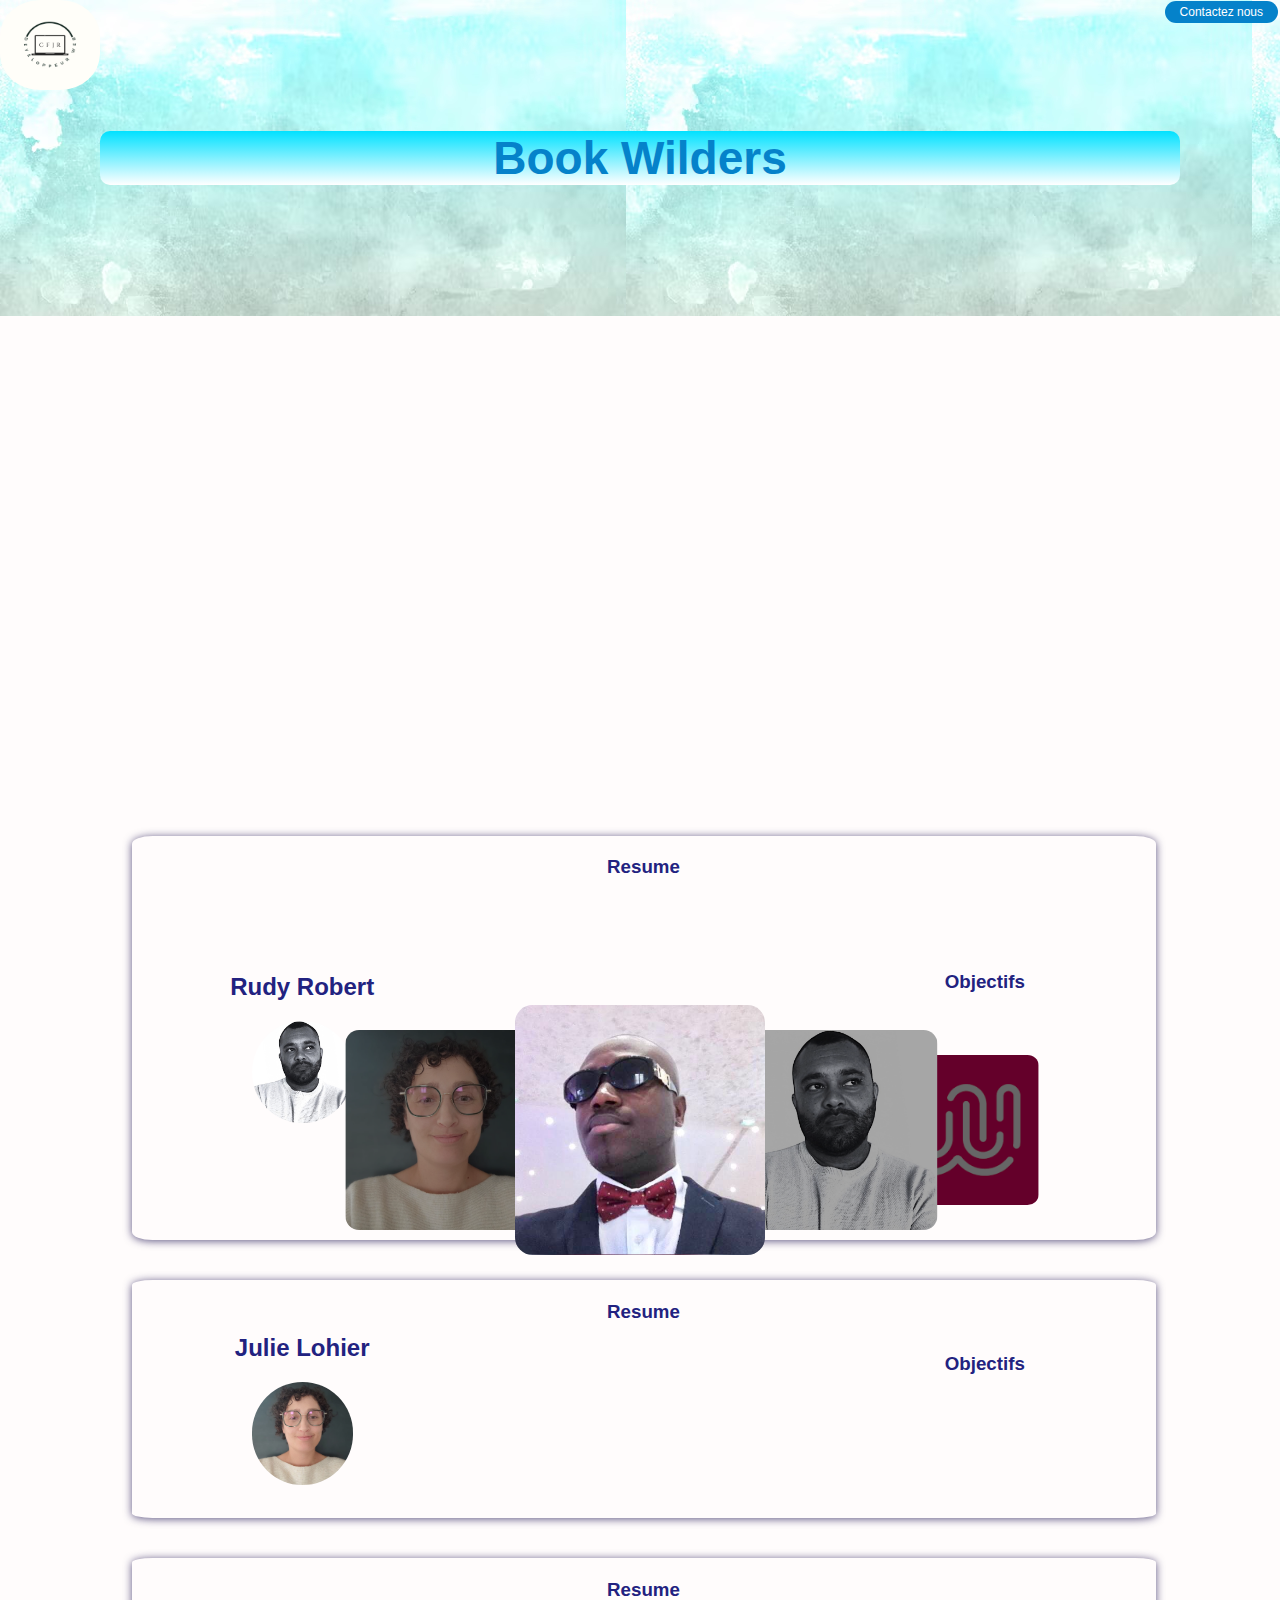
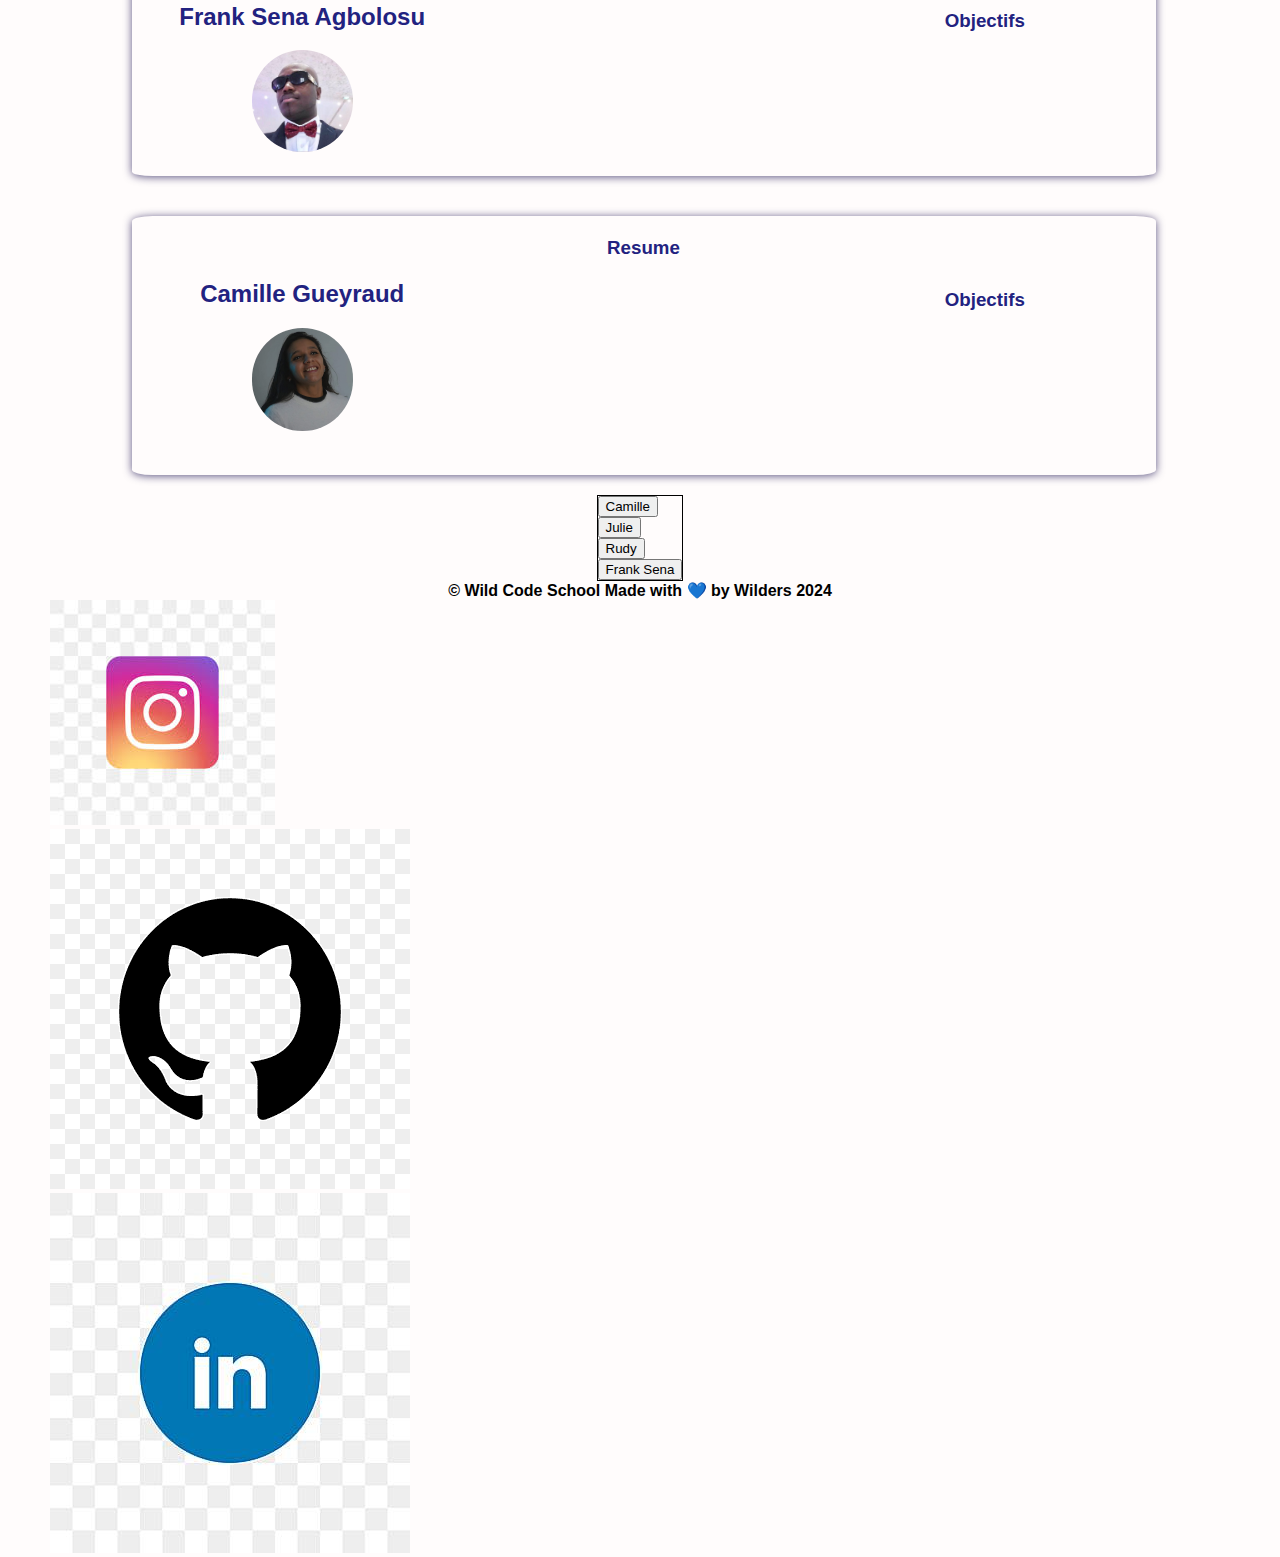
==== commit 0c851c69: "changement lundi midi c" ====
--- a/index.html
+++ b/index.html
@@ -5,8 +5,10 @@
     <meta name="viewport" content="width=device-width, initial-scale=1.0">
 
     <link href="https://fonts.googleapis.com/css2?family=Overpass:ital,wght@0,100..900;1,100..900&family=Quicksand:wght@300..700&display=swap" rel="stylesheet">
+    <kink rel ="stylesheet" href="style2.css"/>
     <link rel="stylesheet" href="style.css"/>
     <link rel="stylesheet" href="styles.css"/>
+    <link rel="stylesheet" href="style2.css"/>
     <link rel="stylesheet" href="responcive.css"/>
     
         <title>Book Wilders</title>
@@ -17,9 +19,9 @@
   
 </head>
 <body>
+    <header>
+    <div class="contenu">
 
-    <div class="contenu">
-        <header>
      
           <img src="../public/image/Logo_Tech_Informatique_Simple_Moderne_Professionnel_Noir_et_Blanc_1.png" alt="logo CV" id="logo"/>
           <button id="Monbouton"> Contactez nous </button>
@@ -29,7 +31,7 @@
      </div>
 
 <main>
-    <div id="carousel">
+    <main id="carousel">
         <img src="photos/camille.jpg" id="carousel-image-0" class="carousel-image" >
        
         <img src="photos/IMG_20240923_165453.jpg" id="carousel-image-1" class="carousel-image">
@@ -38,12 +40,13 @@
         <img src="photos/rudy.png" id="carousel-image-3" class="carousel-image">
         <img src="photos/images.png" id="carousel-image-4" class="carousel-image">
         <img src="Logo_Tech_Informatique_Simple_Moderne_Professionnel_Noir_et_Blanc_1.png" id="carousel-image-5" class="carousel-image">
+    
+    </main>
 
-
-        <section class = "container">
-             <div class = "CartePrez">
-                <h2>Rudy Robert</h2>
-                 <img src="./photos/rudy.png" alt = "PhotoCV">
+    <section class = "container">
+         <div class = "CartePrez">
+             <h2>Rudy Robert</h2>
+             <img src="./photos/rudy.png" alt = "PhotoCV">
             </div>
             <div class="Resume">
                 <h3>Resume</h3>
@@ -101,18 +104,16 @@
         </section>
       
 
-
-</main>
-
-<section>
+    <section>
     <!-- Les contacts -->
-     <div class="container_contact">
-        <button class="showForm">Camille</button><br>
-        <button class="showForm">Julie</button><br>
-        <button class="showForm">Rudy</button><br>
-        <button class="showForm">Frank Sena</button><br>
-     </div>
-     <div>
+         <div class="container_contact">
+            <button class="showForm">Camille</button><br>
+            <button class="showForm">Julie</button><br>
+            <button class="showForm">Rudy</button><br>
+         <button class="showForm">Frank Sena</button><br>
+        </div>
+     
+       <div>
         <form method="Get" action="" id="contactForm">
           <label for="email">Email</label><br>
           <input type="email" placeholder="ex:luke@yahoo.com"> <br>
@@ -120,96 +121,17 @@
           <textarea name="message" id="message"></textarea><br>
           <button type="submit">Envoyer</button>
          </form>
-     </div>
+        </div>
     
-    </section>
-  <footer></footer>   
-    
-    <section id="carousel">
-            <img src="../photos/camille.jpg" id="carousel-image-0" class="carousel-image" >
-           
-            <img src="../photos/IMG_20240923_165453.jpg" id="carousel-image-1" class="carousel-image">
-           
-            <img src="../photos/rudy.png" id="carousel-image-2" class="carousel-image">
-            <img src="../photos/Sena.JPG" id="carousel-image-3" class="carousel-image">
-            <img src="../public/image/Logo_Tech_Informatique_Simple_Moderne_Professionnel_Noir_et_Blanc_1.png" id="carousel-image-4" class="carousel-image">
-<<<<<<< HEAD
-            <img src="Logo_Tech_Informatique_Simple_Moderne_Professionnel_Noir_et_Blanc_1.png" id="carousel-image-5" class="carousel-image"> 
-            
-        </section>
-
- 
-=======
-            <img src="Logo_Tech_Informatique_Simple_Moderne_Professionnel_Noir_et_Blanc_1.png" id="carousel-image-5" class="carousel-image">
-     </section>
->>>>>>> 9f39a47e15e9394b6ae629d2e68b1f5ff9abc0ea -->
-
-
-    <!-- <section class = "container">
-        <div class = "CartePrez">
-           <h2>Rudy Robert</h2>
-            <img src="./photos/rudy.png" alt = "PhotoCV">
-       </div>
-       <div class="Resume">
-           <h3>Resume</h3>
-           <p>"Rudy est un touche-à-tout passionné, avec une affinité particulière pour la musique qu’il pratique pendant son temps libre. Actuellement, il se lance dans le métier de développeur web, une profession qui le passionne profondément. Sa curiosité et son intérêt pour tout ce qui touche à l’informatique l’ont naturellement conduit vers ce domaine. Rudy est déterminé à développer ses compétences techniques et à contribuer à des projets innovants dans le monde du développement web."</p>
-       </div>
-       <div class = Objectifs>
-            <h3>Objectifs</h3>
-            <p>"Devenir développeur web dans une entreprise a la réunion et pourquoi pas freelance par la suite."</p>
-       </div>
-    </section>
-    
-    <section class = "container">
-       <div class = "CartePrez">
-          <h2>Julie Lohier</h2>
-           <img src="./photos/IMG_20240923_165453.jpg" alt = "PhotoCV">
-      </div>
-      <div class="Resume">
-          <h3>Resume</h3>
-          <p>"Dans le paramédical depuis des années je veux changer de voix pour faire avancer le monde de demain. L'informatique est un métier porteur un métier offrant de réels opportunités et je ne veux pas manquer ça."</p>
-      </div>
-      <div class = Objectifs>
-           <h3>Objectifs</h3>
-           <p>"Devenir développeuse!"</p>
-      </div>
-   </section>
-  
-   <section class = "container">
-       <div class = "CartePrez">
-          <h2>Frank Sena Agbolosu</h2>
-           <img src="./photos/Sena.JPG" alt = "PhotoCV">
-      </div>
-      <div class="Resume">
-          <h3>Resume</h3>
-          <p>"A la suite de ma formation, je compte faire une alternance. Après mon alternance, j'aimerais bien travailler dans une entreprise . Et finalement, je souhaite ouvrir ma propre boîte."</p>
-      </div>
-      <div class = Objectifs>
-           <h3>Objectifs</h3>
-           <p>"Mon objectif c'est de devenir un développeur web"</p>
-      </div>
    </section>
 
-   <section class = "container">
-       <div class = "CartePrez">
-          <h2>Camille Gueyraud</h2>
-           <img src="./photos/camille.jpg" alt = "PhotoCV">
-      </div>
-      <div class="Resume">
-          <h3>Resume</h3>
-          <p>"Issue d'une domaine du recrutement (RPO) dans le monde de l'informatique et de l'IA, j'ai décidé de reprendre mes études afin d'acquérir des compétences en développement web et orienter mon projet professionnel vers un projet freelance."</p>
-      </div>
-      <div class = Objectifs>
-           <h3>Objectifs</h3>
-           <p>"Maitriser le front et le back end afin d'élargir mon pannel de compétences."</p>
-      </div>
-   </section>
+   
 
-</main>
+</main> 
 
-
-
-  <footer><strong>
+  <footer>
+    
+    <strong>
         <span>&copy; Wild Code School</span>
         <span>Made with &#x1F499; by Wilders 2024</span>
         <nav>
@@ -224,4 +146,4 @@
     </footer>
 
 </body>
-</html> -->+</html>--- a/style.css
+++ b/style.css
@@ -6,7 +6,7 @@
     place-items: center; 
     min-height: 100vh; 
     /* ajout rudy */
-    margin-top: 600px;
+    margin-top: 500px;
 }
 
 .container {
@@ -79,3 +79,4 @@
 #contactForm {
   display:none;
 }
+
--- a/style2.css
+++ b/style2.css
@@ -0,0 +1,103 @@
+.contenu {
+    background-color: none;
+    padding: none;
+    border-radius: 10px;
+    background: linear-gradient(#01e1ff, #ffffff );
+ }
+
+
+
+
+
+header{
+    padding: 100px;
+    background-image: url(./public/image/fond5.avif);
+   
+    /* background-image: url(../public/image/fond5.avif); */
+}
+
+
+#Monbouton {
+    display: inline-block;
+    background-color: #0582CA;
+    border-radius: 30px;
+    border:none;
+    color: white;
+    padding: 4px 15px;
+    text-align: center;
+    text-decoration: none;
+    display: flex;
+    font-size: 12px;
+    margin: 1px 2px;
+    cursor: pointer;
+    font-family: Verdana, Geneva, Tahoma, sans-serif;
+    position: fixed;
+    top: 0;
+    right: 0;
+  
+
+}
+
+h1 {
+    color: #0582CA;
+    font-family: Verdana, Geneva, Tahoma, sans-serif;
+    text-align: center;
+    /* position:absolute; modifié pour le mettre au millieu */
+    top: 80px;
+    left: 100px;
+    /* modif de 26 a 46 px */
+    font-size: 46px;
+
+}
+
+#logo {
+    border-radius: 40%;
+    width: 100px;
+    height: 90px;
+    position:absolute;
+    top: 0px;
+    left:0px;
+   
+
+    }
+
+/*  */
+
+body{
+    margin: 0;
+    height: 100vh;
+    /* background-size: cover; */
+    /* display: flex; */
+    /* justify-content: center;
+    align-items: center; */
+
+}
+
+    
+
+
+
+
+footer {
+
+    /* background-image: url(../public/image/fond5.avif); */
+    font-family: Verdana, Geneva, Tahoma, sans-serif;
+    padding-bottom: 20px;
+    text-align: center;
+
+}
+
+.social-icons{
+
+   max-width: 2px;
+   max-height: 2px;
+   list-style: none;
+}
+.social-icons{
+    margin: 0 10px;
+
+
+}
+.social-icons a {
+   font-size: 10px;
+}
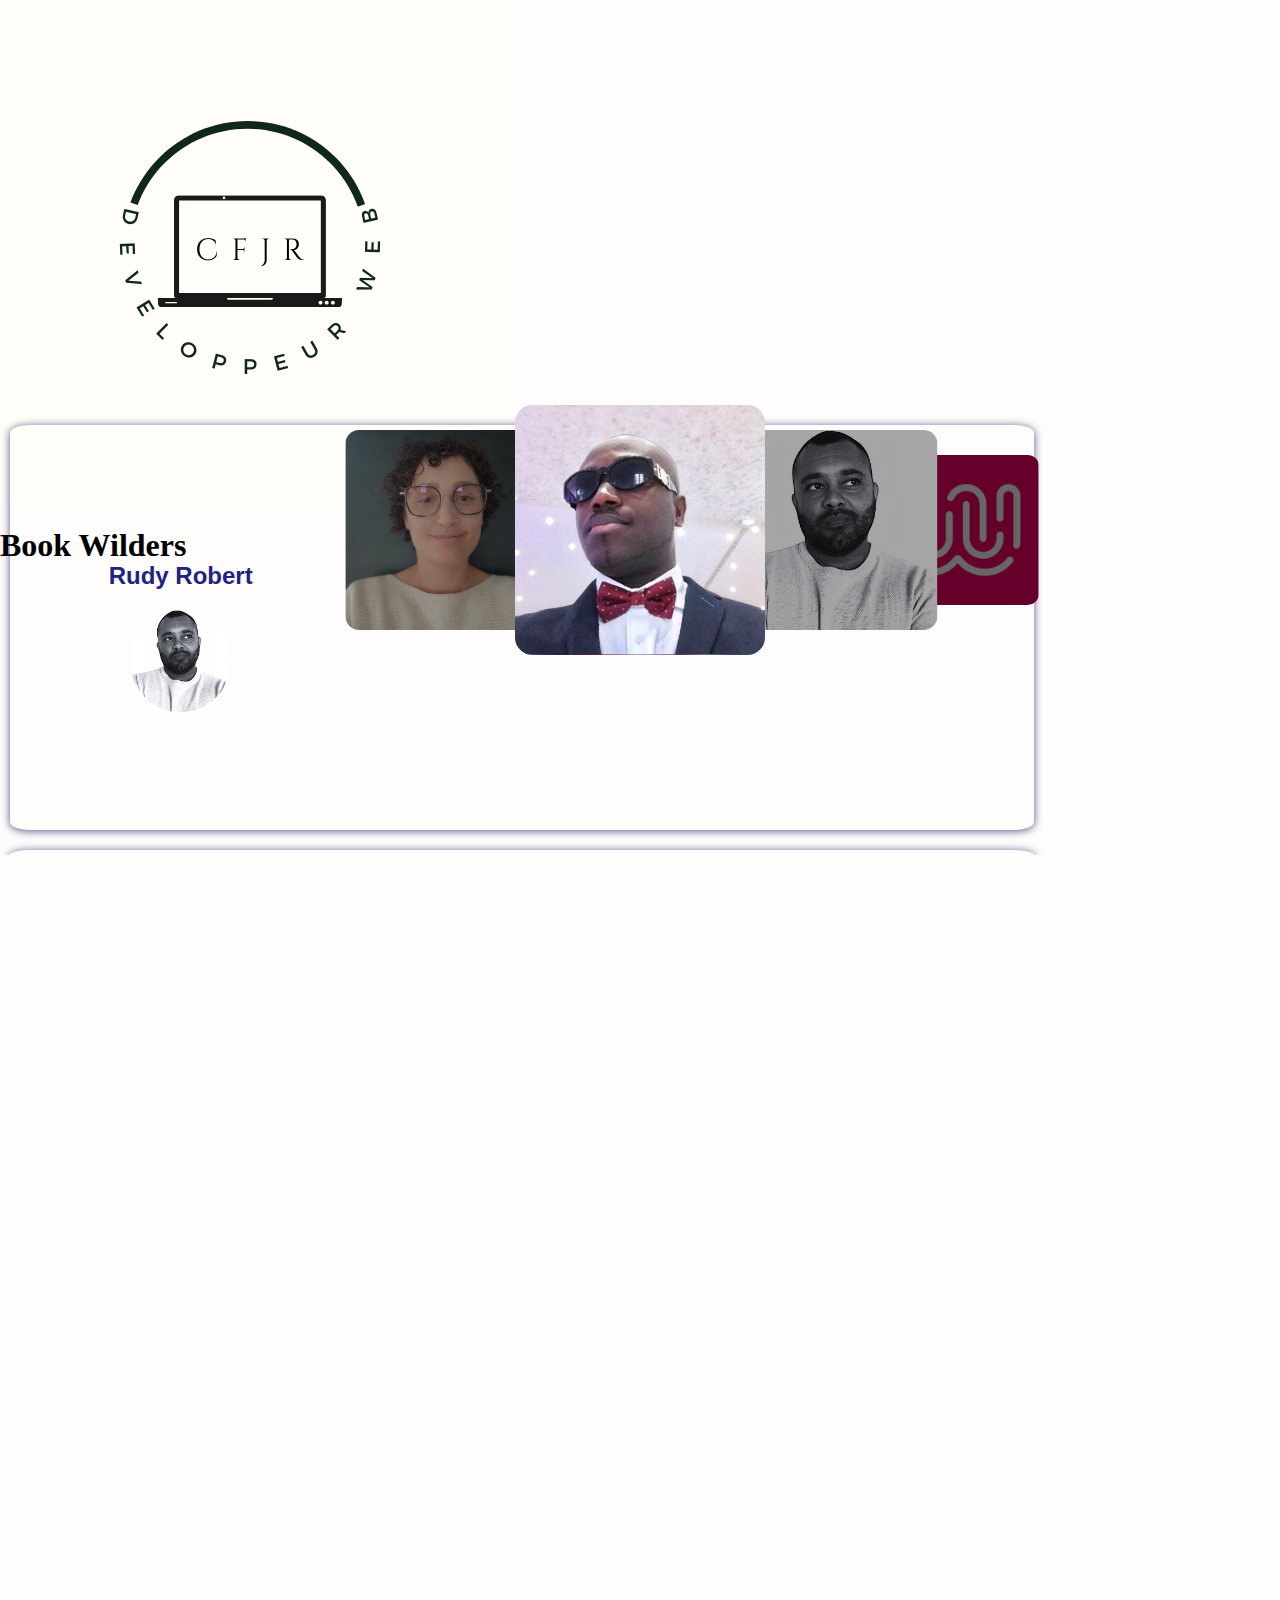
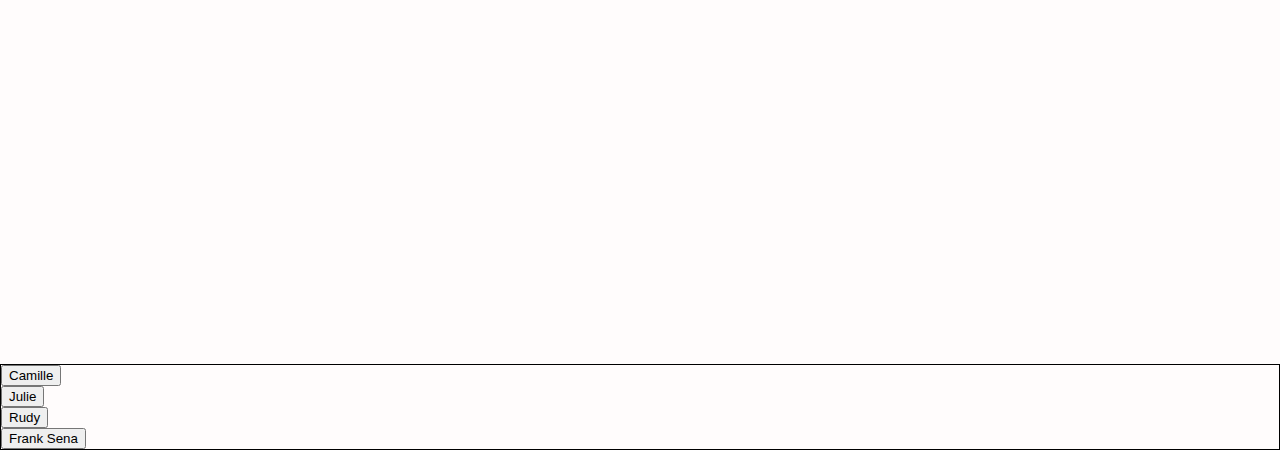
==== commit 907f1813: "test" ====
--- a/index.html
+++ b/index.html
@@ -5,10 +5,8 @@
     <meta name="viewport" content="width=device-width, initial-scale=1.0">
 
     <link href="https://fonts.googleapis.com/css2?family=Overpass:ital,wght@0,100..900;1,100..900&family=Quicksand:wght@300..700&display=swap" rel="stylesheet">
-    <kink rel ="stylesheet" href="style2.css"/>
     <link rel="stylesheet" href="style.css"/>
     <link rel="stylesheet" href="styles.css"/>
-    <link rel="stylesheet" href="style2.css"/>
     <link rel="stylesheet" href="responcive.css"/>
     
         <title>Book Wilders</title>
@@ -21,7 +19,7 @@
 <body>
     <header>
     <div class="contenu">
-
+        <header></header>
      
           <img src="../public/image/Logo_Tech_Informatique_Simple_Moderne_Professionnel_Noir_et_Blanc_1.png" alt="logo CV" id="logo"/>
           <button id="Monbouton"> Contactez nous </button>
@@ -31,7 +29,7 @@
      </div>
 
 <main>
-    <main id="carousel">
+    <div id="carousel">
         <img src="photos/camille.jpg" id="carousel-image-0" class="carousel-image" >
        
         <img src="photos/IMG_20240923_165453.jpg" id="carousel-image-1" class="carousel-image">
@@ -40,8 +38,11 @@
         <img src="photos/rudy.png" id="carousel-image-3" class="carousel-image">
         <img src="photos/images.png" id="carousel-image-4" class="carousel-image">
         <img src="Logo_Tech_Informatique_Simple_Moderne_Professionnel_Noir_et_Blanc_1.png" id="carousel-image-5" class="carousel-image">
+
+
     
-    </main>
+   
+
 
     <section class = "container">
          <div class = "CartePrez">
@@ -102,7 +103,7 @@
                 <p>"Maitriser le front et le back end afin d'élargir mon pannel de compétences."</p>
            </div>
         </section>
-      
+    </main>
 
     <section>
     <!-- Les contacts -->
@@ -125,25 +126,7 @@
     
    </section>
 
-   
-
 </main> 
 
-  <footer>
-    
-    <strong>
-        <span>&copy; Wild Code School</span>
-        <span>Made with &#x1F499; by Wilders 2024</span>
-        <nav>
-            <ul class="social-icons">
-                <li><a href="https://www.instagram.com"></a> <img src="../public/image/logoinsta.jpeg" alt="insta"></li>
-                <li><a href="https://www.github.com"></a> <img src="../public/image/logogithub.png" alt="github"></li>
-                <li><a href= "https://www.linkedin.com"></a><img src="../public/image/logolinkedin.jpeg" alt="linkedin"></li>
-                
-            </ul>
-        </nav>
-    </strong>
-    </footer>
-
-</body>
-</html>+  <footer></footer>   
+  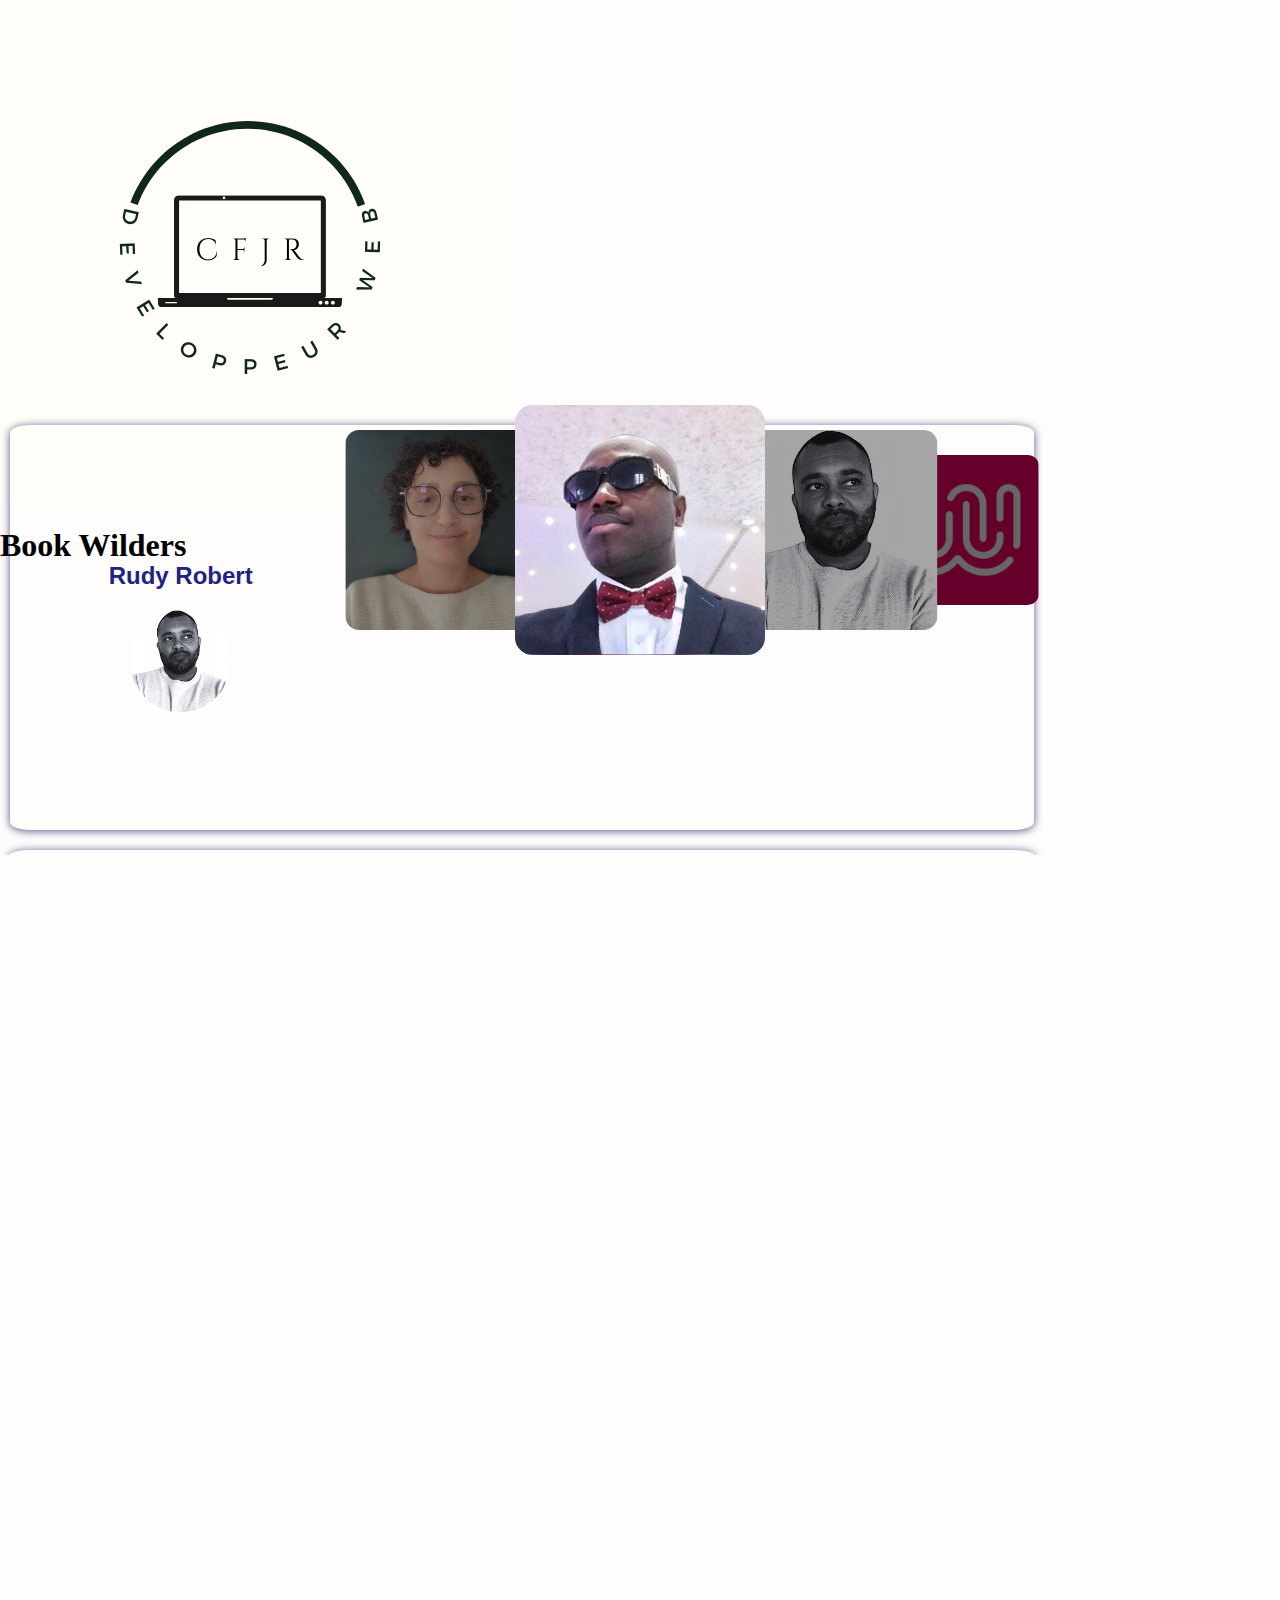
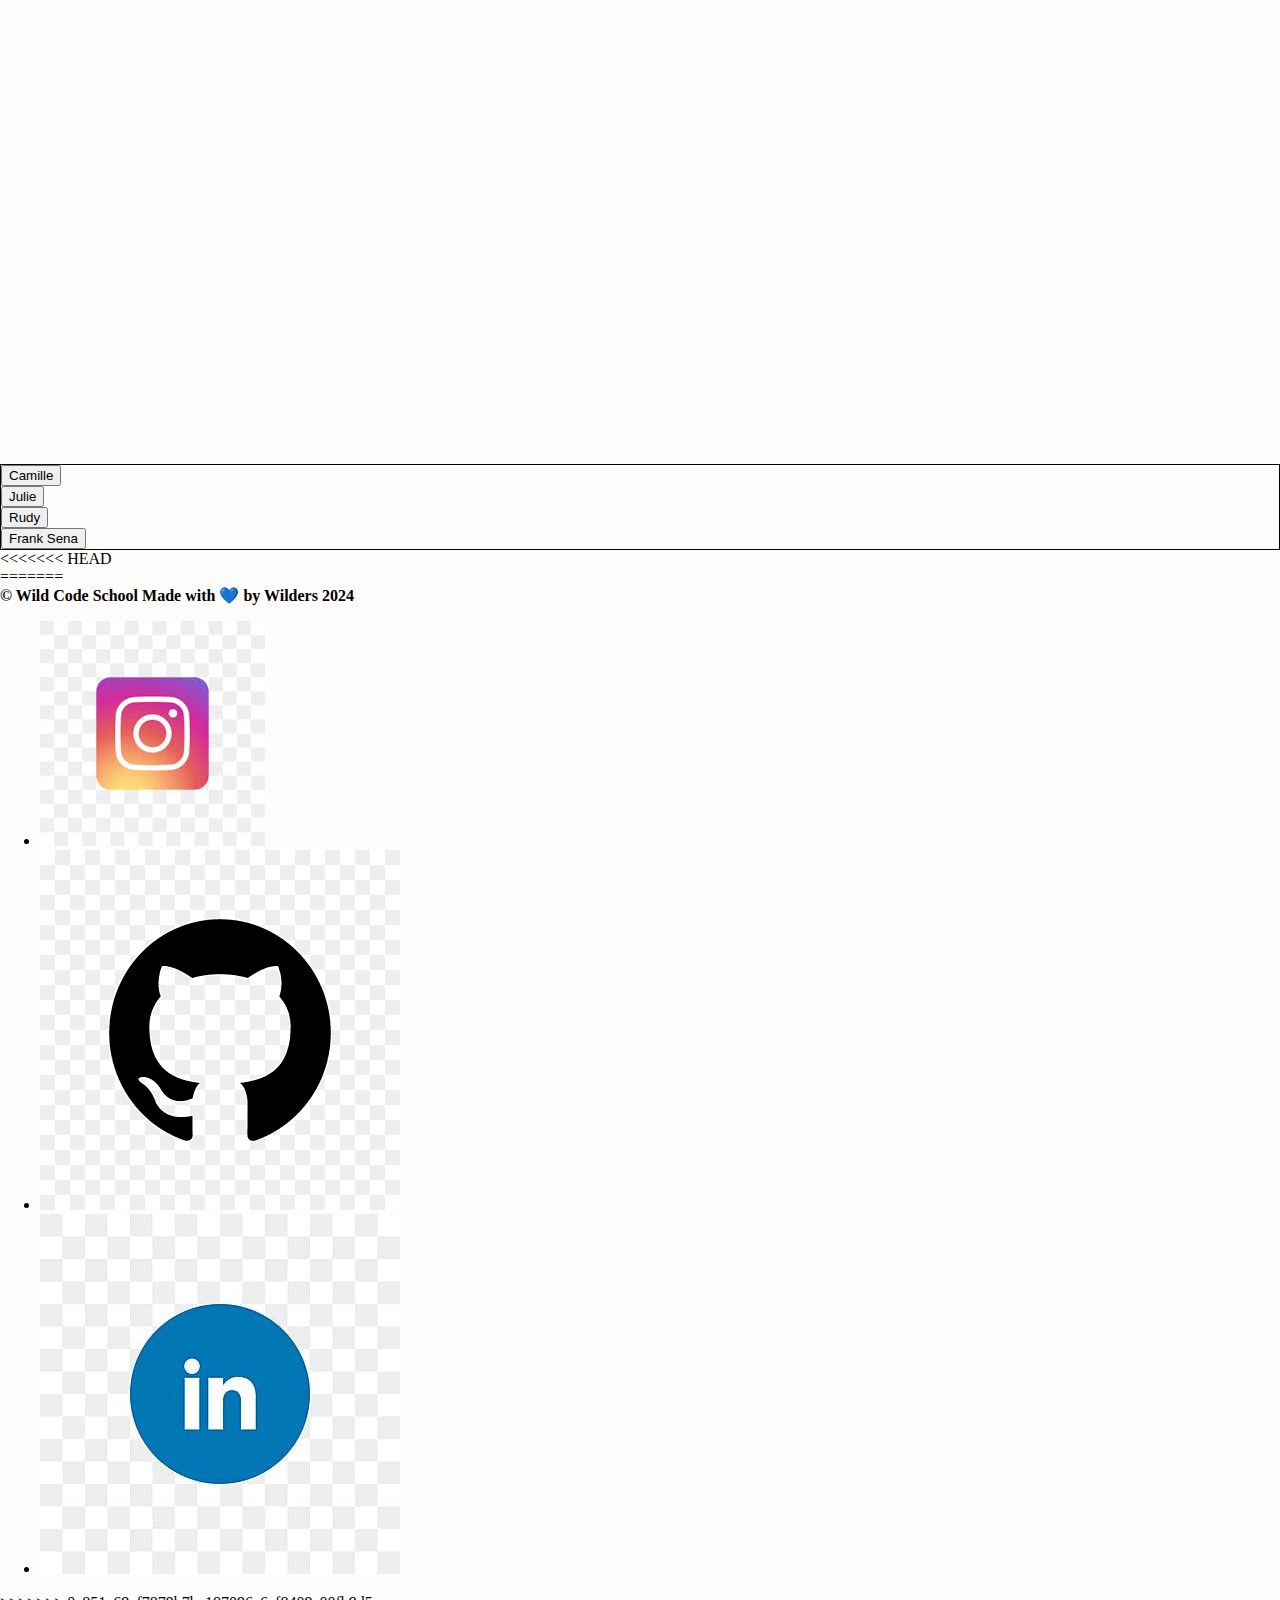
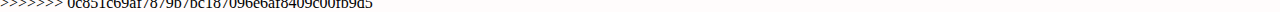
==== commit 01d5e6bb: "off" ====
--- a/index.html
+++ b/index.html
@@ -126,7 +126,30 @@
     
    </section>
 
+   
+
 </main> 
 
+<<<<<<< HEAD
   <footer></footer>   
-  +  
+=======
+  <footer>
+    
+    <strong>
+        <span>&copy; Wild Code School</span>
+        <span>Made with &#x1F499; by Wilders 2024</span>
+        <nav>
+            <ul class="social-icons">
+                <li><a href="https://www.instagram.com"></a> <img src="../public/image/logoinsta.jpeg" alt="insta"></li>
+                <li><a href="https://www.github.com"></a> <img src="../public/image/logogithub.png" alt="github"></li>
+                <li><a href= "https://www.linkedin.com"></a><img src="../public/image/logolinkedin.jpeg" alt="linkedin"></li>
+                
+            </ul>
+        </nav>
+    </strong>
+    </footer>
+
+</body>
+</html>
+>>>>>>> 0c851c69af7879b7bc187096e6af8409c00fb9d5
--- a/style.css
+++ b/style.css
@@ -6,7 +6,7 @@
     place-items: center; 
     min-height: 100vh; 
     /* ajout rudy */
-    margin-top: 500px;
+    margin-top: 600px;
 }
 
 .container {
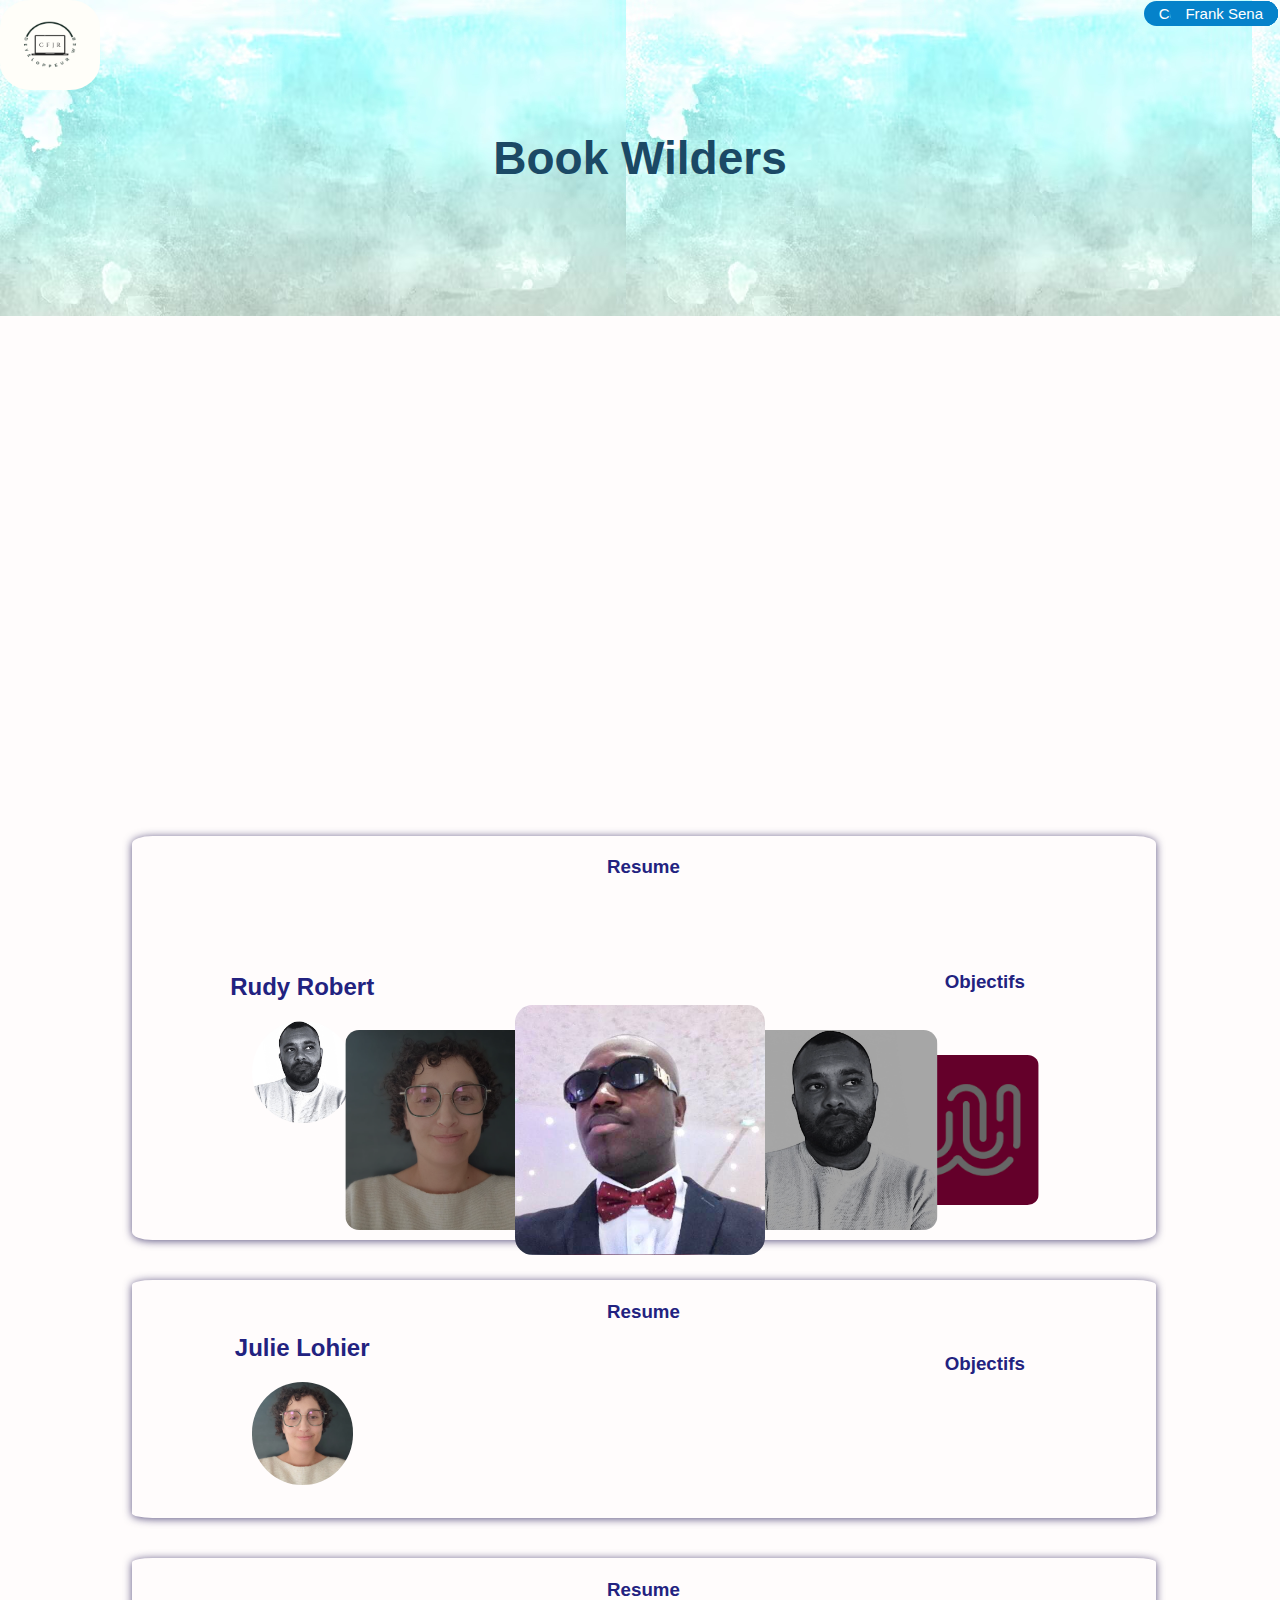
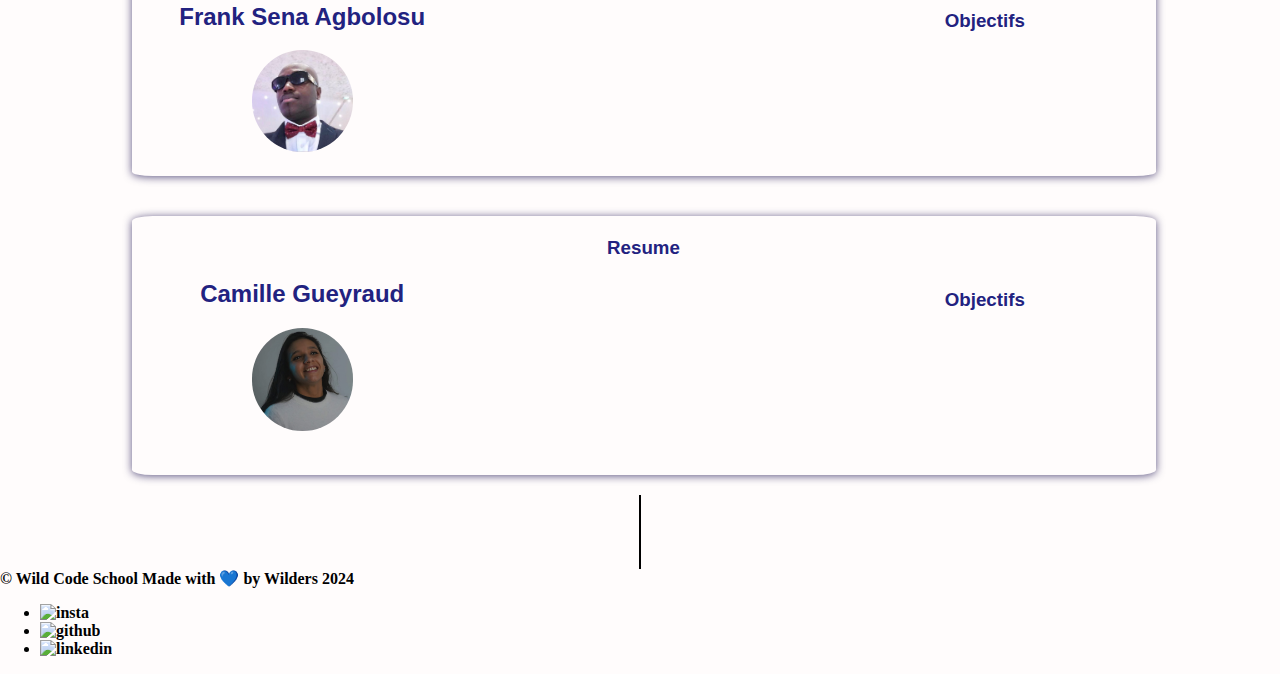
==== commit ca125c3b: "changement reset lundi" ====
--- a/index.html
+++ b/index.html
@@ -1,48 +1,57 @@
 <!DOCTYPE html>
 <html lang="fr">
-<head>
-    <meta charset="UTF-8">
-    <meta name="viewport" content="width=device-width, initial-scale=1.0">
-
-    <link href="https://fonts.googleapis.com/css2?family=Overpass:ital,wght@0,100..900;1,100..900&family=Quicksand:wght@300..700&display=swap" rel="stylesheet">
-    <link rel="stylesheet" href="style.css"/>
-    <link rel="stylesheet" href="styles.css"/>
-    <link rel="stylesheet" href="responcive.css"/>
+    <head>
+        <meta charset="UTF-8">
+        <meta name="viewport" content="width=device-width, initial-scale=1.0">
     
-        <title>Book Wilders</title>
-
-    <script src="index.js" defer></script>
-    <script src="script.js" defer></script>
-    <script src="index2.js" defer></script>
-  
-</head>
-<body>
-    <header>
-    <div class="contenu">
-        <header></header>
-     
-          <img src="../public/image/Logo_Tech_Informatique_Simple_Moderne_Professionnel_Noir_et_Blanc_1.png" alt="logo CV" id="logo"/>
-          <button id="Monbouton"> Contactez nous </button>
-          <h1>Book Wilders</h1>    
-  
-       </header>
-     </div>
+        <link href="https://fonts.googleapis.com/css2?family=Overpass:ital,wght@0,100..900;1,100..900&family=Quicksand:wght@300..700&display=swap" rel="stylesheet">
+        <kink rel ="stylesheet" href="style2.css"/>
+        <link rel="stylesheet" href="style.css"/>
+        <link rel="stylesheet" href="styles.css"/>
+        <link rel="stylesheet" href="style2.css"/>
+        <link rel="stylesheet" href="responcive.css"/>
+        
+            <title>Book Wilders</title>
+    
+        <script src="index.js" defer></script>
+        <script src="script.js" defer></script>
+        
+      
+    </head>
+    <body>
+        <header>
+        <div class="contenu">
+    
+         
+              <img src="../public/image/Logo_Tech_Informatique_Simple_Moderne_Professionnel_Noir_et_Blanc_1.png" alt="logo CV" id="logo"/>
+              <button id="Monbouton"> Contactez nous </button>  
+              <script src="index2.js"></script> 
+              <h1>Book Wilders</h1>
+           
+      
+         
+         </div>
+      </header>
 
 <main>
-    <div id="carousel">
+    <main id="carousel">
         <img src="photos/camille.jpg" id="carousel-image-0" class="carousel-image" >
-       
         <img src="photos/IMG_20240923_165453.jpg" id="carousel-image-1" class="carousel-image">
-       
         <img src="photos/Sena.JPG" id="carousel-image-2" class="carousel-image">
         <img src="photos/rudy.png" id="carousel-image-3" class="carousel-image">
         <img src="photos/images.png" id="carousel-image-4" class="carousel-image">
         <img src="Logo_Tech_Informatique_Simple_Moderne_Professionnel_Noir_et_Blanc_1.png" id="carousel-image-5" class="carousel-image">
 
+        </a>
 
+
+
+      
+       
+        
+       
     
-   
-
+    </main>
 
     <section class = "container">
          <div class = "CartePrez">
@@ -103,7 +112,10 @@
                 <p>"Maitriser le front et le back end afin d'élargir mon pannel de compétences."</p>
            </div>
         </section>
-    </main>
+      
+
+
+        
 
     <section>
     <!-- Les contacts -->
@@ -130,26 +142,19 @@
 
 </main> 
 
-<<<<<<< HEAD
-  <footer></footer>   
-  
-=======
-  <footer>
-    
-    <strong>
-        <span>&copy; Wild Code School</span>
-        <span>Made with &#x1F499; by Wilders 2024</span>
-        <nav>
-            <ul class="social-icons">
-                <li><a href="https://www.instagram.com"></a> <img src="../public/image/logoinsta.jpeg" alt="insta"></li>
-                <li><a href="https://www.github.com"></a> <img src="../public/image/logogithub.png" alt="github"></li>
-                <li><a href= "https://www.linkedin.com"></a><img src="../public/image/logolinkedin.jpeg" alt="linkedin"></li>
-                
-            </ul>
-        </nav>
-    </strong>
-    </footer>
+<footer><strong>
+    <span> &copy; Wild Code School</span>
+    <span>Made with &#x1F499; by Wilders 2024</span>
+    <nav>
+        <ul class="social-icons">
+            <li><a href="https://www.instagram.com"></a> <img src="" alt="insta"></li>
+            <li><a href="https://www.github.com"></a> <img src="" alt="github"></li>
+            <li><a href= "https://www.linkedin.com"></a><img src="" alt="linkedin"></li>
+            
+        </ul>
+    </nav>
+</strong>
+</footer>
 
 </body>
-</html>
->>>>>>> 0c851c69af7879b7bc187096e6af8409c00fb9d5
+</html>--- a/style.css
+++ b/style.css
@@ -6,7 +6,7 @@
     place-items: center; 
     min-height: 100vh; 
     /* ajout rudy */
-    margin-top: 600px;
+    margin-top: 500px;
 }
 
 .container {
@@ -69,6 +69,9 @@
     border-radius: 500px;
 }
 
+
+
+
 /* CSS Frank */
 
 .container_contact {
--- a/style2.css
+++ b/style2.css
@@ -0,0 +1,99 @@
+.contenu {
+    background-color: none;
+    padding: none;
+    border-radius: 10px;
+
+ }
+
+
+
+
+header{
+    padding: 100px;
+    height: auto;
+    background-image: url(./public/image/fond5.avif);
+
+
+}
+
+
+button {
+    display: inline-block;
+    background-color: #0582CA;
+    border-radius: 30px;
+    border:none;
+    color: white;
+    padding: 4px 15px;
+    text-align: center;
+    text-decoration: none;
+    display: flex;
+    font-size: 15px;
+    margin: 1px 2px;
+    cursor: pointer;
+    transition: background-color 0.3s, transform 0.2s ;
+    font-family: Verdana, Geneva, Tahoma, sans-serif;
+    position: fixed;
+    top: 0;
+    right: 0;
+
+
+}
+button:hover {
+    background-color: #1B4965;
+}
+button:active  {
+    transform: scale(0.95);
+}
+
+h1 {
+
+    background-color: none;
+    color: #1B4965;
+    font-family: Verdana, Geneva, Tahoma, sans-serif;
+    text-align: center;
+    top: 80px;
+    left: 100px;
+    font-size: 46px;
+
+}
+
+#logo {
+    border-radius: 30%;
+    width: 100px;
+    height: 90px;
+    position:absolute;
+    top: 0px;
+    left:0px;
+
+
+    }
+
+/*  /
+
+body{
+    margin: 0;
+    height: 100vh;
+    / background-size: cover; /
+    / display: flex; /
+    / justify-content: center;
+    align-items: center; */
+
+}
+
+
+
+
+
+
+footer {
+
+    background-image: url(../code-projet/public/image/fond5.avif);
+    font-family: Verdana, Geneva, Tahoma, sans-serif;
+    padding-bottom: 20px;
+    text-align: center;
+
+}
+﻿
+Comme une envie de crever
+Julie T.
+julie_7976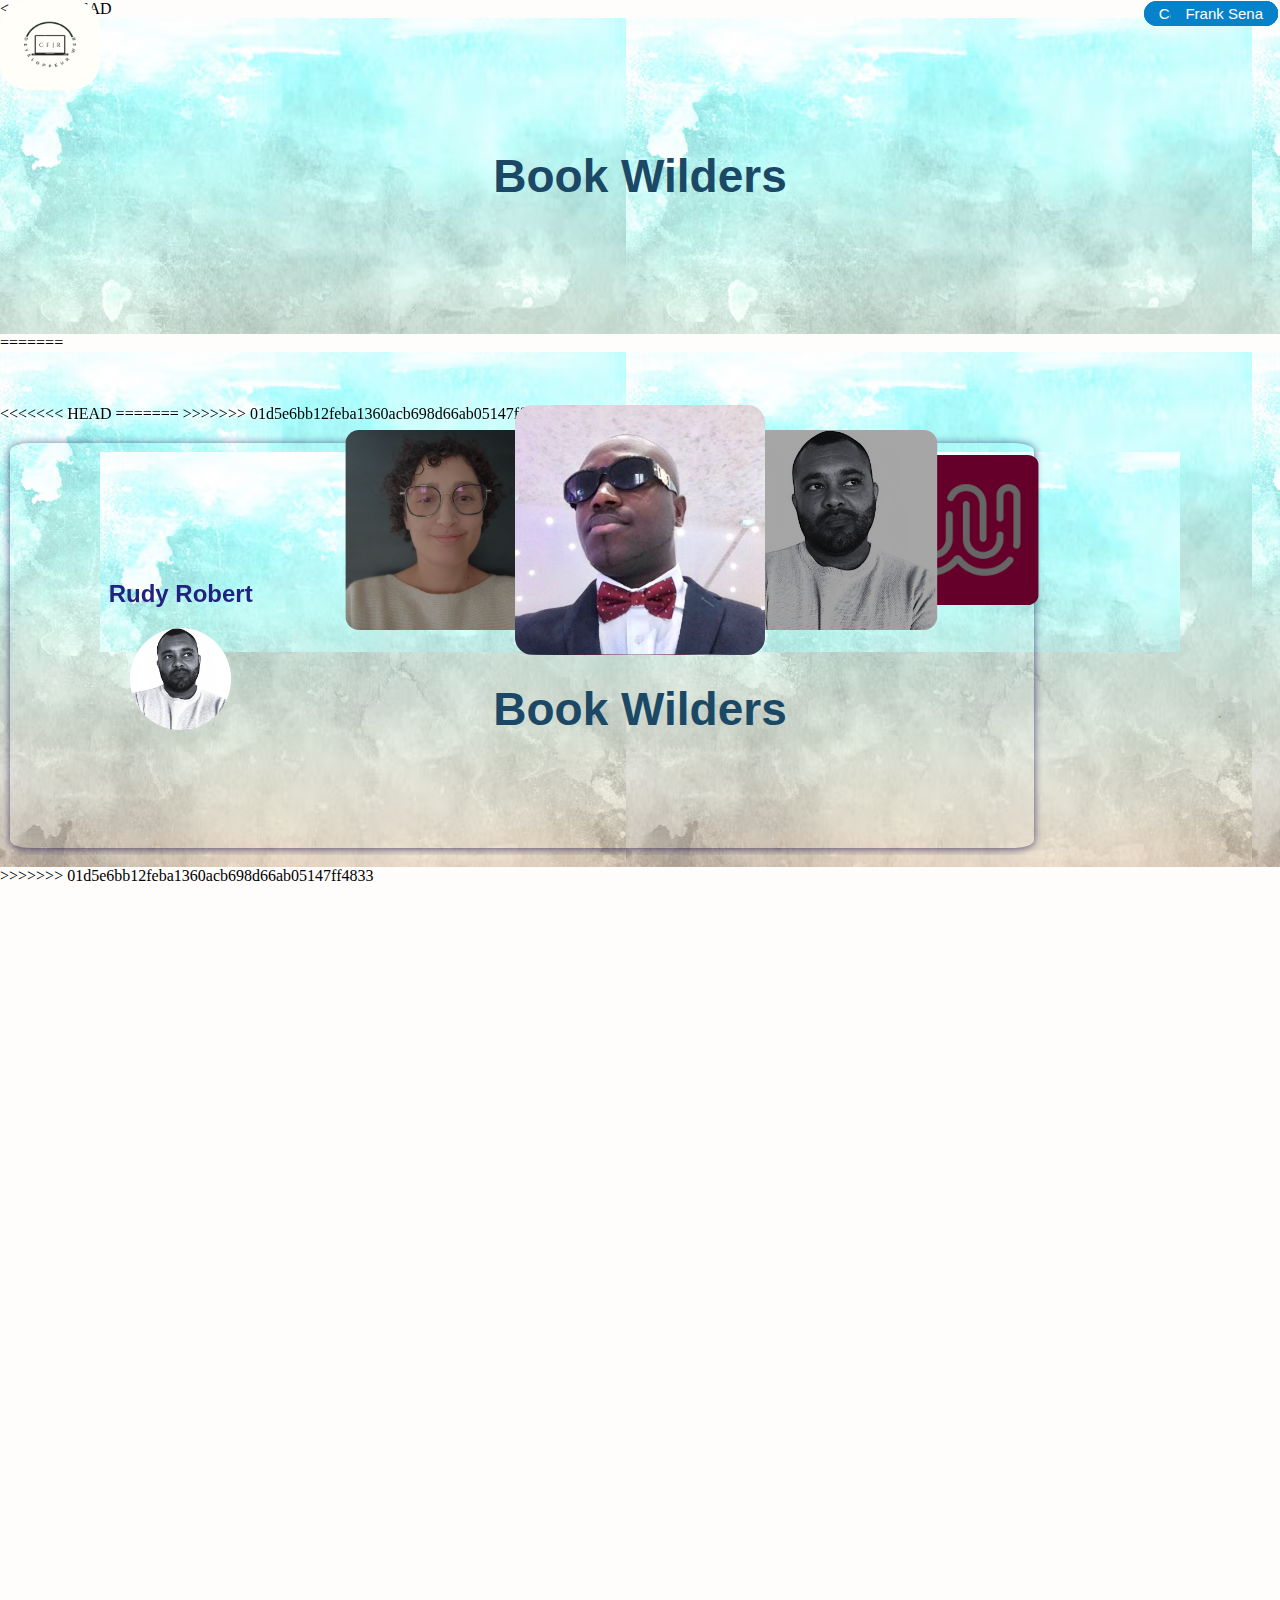
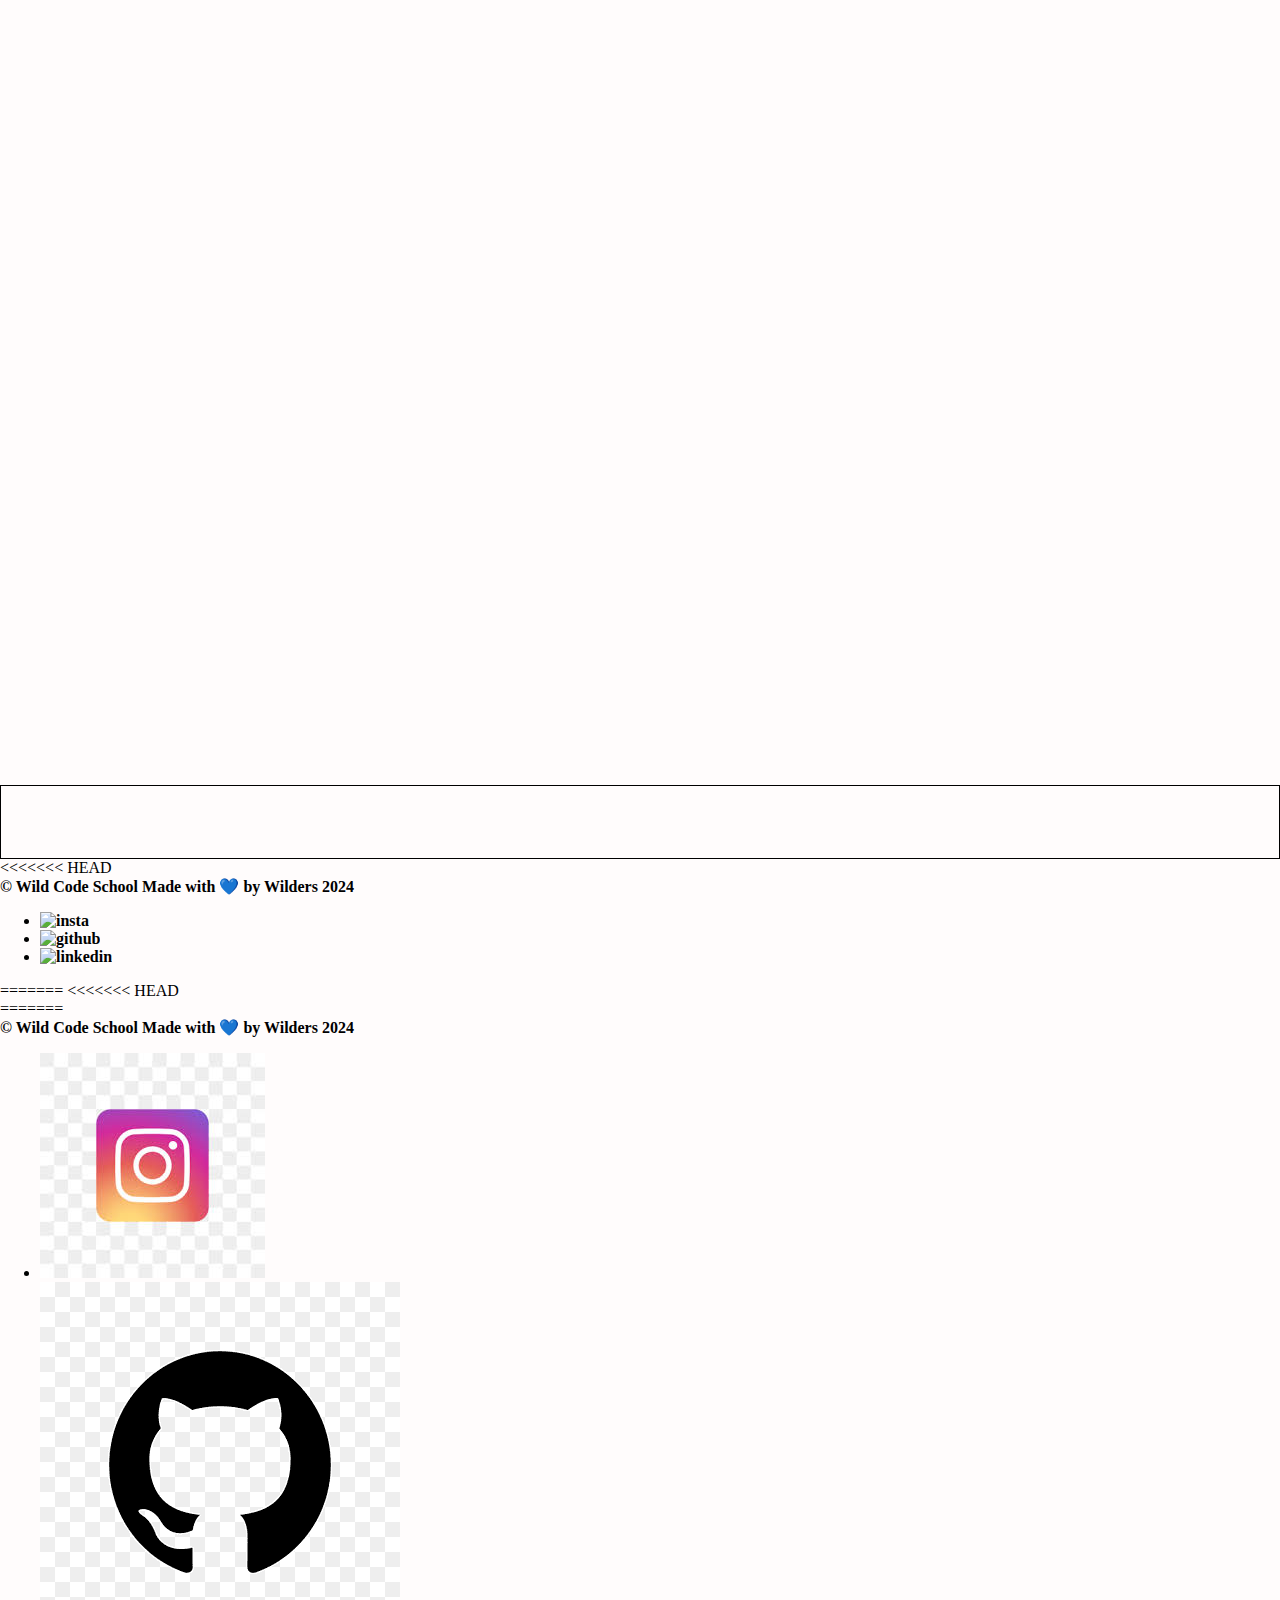
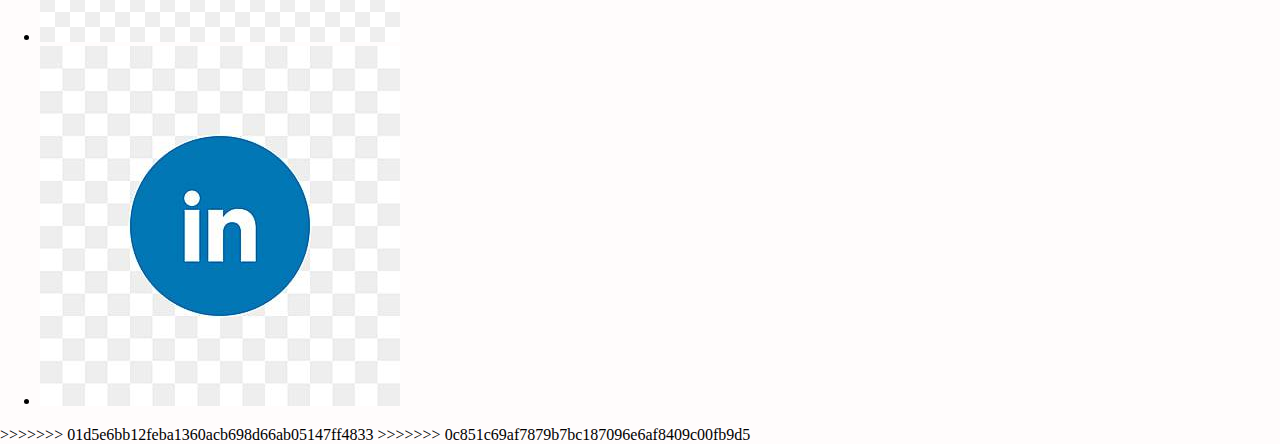
==== commit 6d3be9b9: "changement" ====
--- a/index.html
+++ b/index.html
@@ -1,5 +1,6 @@
 <!DOCTYPE html>
 <html lang="fr">
+<<<<<<< HEAD
     <head>
         <meta charset="UTF-8">
         <meta name="viewport" content="width=device-width, initial-scale=1.0">
@@ -32,9 +33,38 @@
          
          </div>
       </header>
+=======
+<head>
+    <meta charset="UTF-8">
+    <meta name="viewport" content="width=device-width, initial-scale=1.0">
+
+    <link href="https://fonts.googleapis.com/css2?family=Overpass:ital,wght@0,100..900;1,100..900&family=Quicksand:wght@300..700&display=swap" rel="stylesheet">
+    <link rel="stylesheet" href="style.css"/>
+    <link rel="stylesheet" href="styles.css"/>
+    <link rel="stylesheet" href="responcive.css"/>
+    
+        <title>Book Wilders</title>
+
+    <script src="index.js" defer></script>
+    <script src="script.js" defer></script>
+    <script src="index2.js" defer></script>
+  
+</head>
+<body>
+    <header>
+    <div class="contenu">
+        <header></header>
+     
+          <img src="../public/image/Logo_Tech_Informatique_Simple_Moderne_Professionnel_Noir_et_Blanc_1.png" alt="logo CV" id="logo"/>
+          <button id="Monbouton"> Contactez nous </button>
+          <h1>Book Wilders</h1>    
+  
+       </header>
+     </div>
+>>>>>>> 01d5e6bb12feba1360acb698d66ab05147ff4833
 
 <main>
-    <main id="carousel">
+    <div id="carousel">
         <img src="photos/camille.jpg" id="carousel-image-0" class="carousel-image" >
         <img src="photos/IMG_20240923_165453.jpg" id="carousel-image-1" class="carousel-image">
         <img src="photos/Sena.JPG" id="carousel-image-2" class="carousel-image">
@@ -42,6 +72,7 @@
         <img src="photos/images.png" id="carousel-image-4" class="carousel-image">
         <img src="Logo_Tech_Informatique_Simple_Moderne_Professionnel_Noir_et_Blanc_1.png" id="carousel-image-5" class="carousel-image">
 
+<<<<<<< HEAD
         </a>
 
 
@@ -50,8 +81,12 @@
        
         
        
-    
-    </main>
+=======
+
+>>>>>>> 01d5e6bb12feba1360acb698d66ab05147ff4833
+    
+   
+
 
     <section class = "container">
          <div class = "CartePrez">
@@ -112,7 +147,7 @@
                 <p>"Maitriser le front et le back end afin d'élargir mon pannel de compétences."</p>
            </div>
         </section>
-      
+    </main>
 
 
         
@@ -142,6 +177,7 @@
 
 </main> 
 
+<<<<<<< HEAD
 <footer><strong>
     <span> &copy; Wild Code School</span>
     <span>Made with &#x1F499; by Wilders 2024</span>
@@ -155,6 +191,28 @@
     </nav>
 </strong>
 </footer>
+=======
+<<<<<<< HEAD
+  <footer></footer>   
+  
+=======
+  <footer>
+    
+    <strong>
+        <span>&copy; Wild Code School</span>
+        <span>Made with &#x1F499; by Wilders 2024</span>
+        <nav>
+            <ul class="social-icons">
+                <li><a href="https://www.instagram.com"></a> <img src="../public/image/logoinsta.jpeg" alt="insta"></li>
+                <li><a href="https://www.github.com"></a> <img src="../public/image/logogithub.png" alt="github"></li>
+                <li><a href= "https://www.linkedin.com"></a><img src="../public/image/logolinkedin.jpeg" alt="linkedin"></li>
+                
+            </ul>
+        </nav>
+    </strong>
+    </footer>
+>>>>>>> 01d5e6bb12feba1360acb698d66ab05147ff4833
 
 </body>
-</html>+</html>
+>>>>>>> 0c851c69af7879b7bc187096e6af8409c00fb9d5
--- a/style.css
+++ b/style.css
@@ -6,7 +6,7 @@
     place-items: center; 
     min-height: 100vh; 
     /* ajout rudy */
-    margin-top: 500px;
+    margin-top: 600px;
 }
 
 .container {
--- a/style.css
+++ b/style.css
@@ -6,7 +6,7 @@
     place-items: center; 
     min-height: 100vh; 
     /* ajout rudy */
-    margin-top: 500px;
+    margin-top: 600px;
 }
 
 .container {
